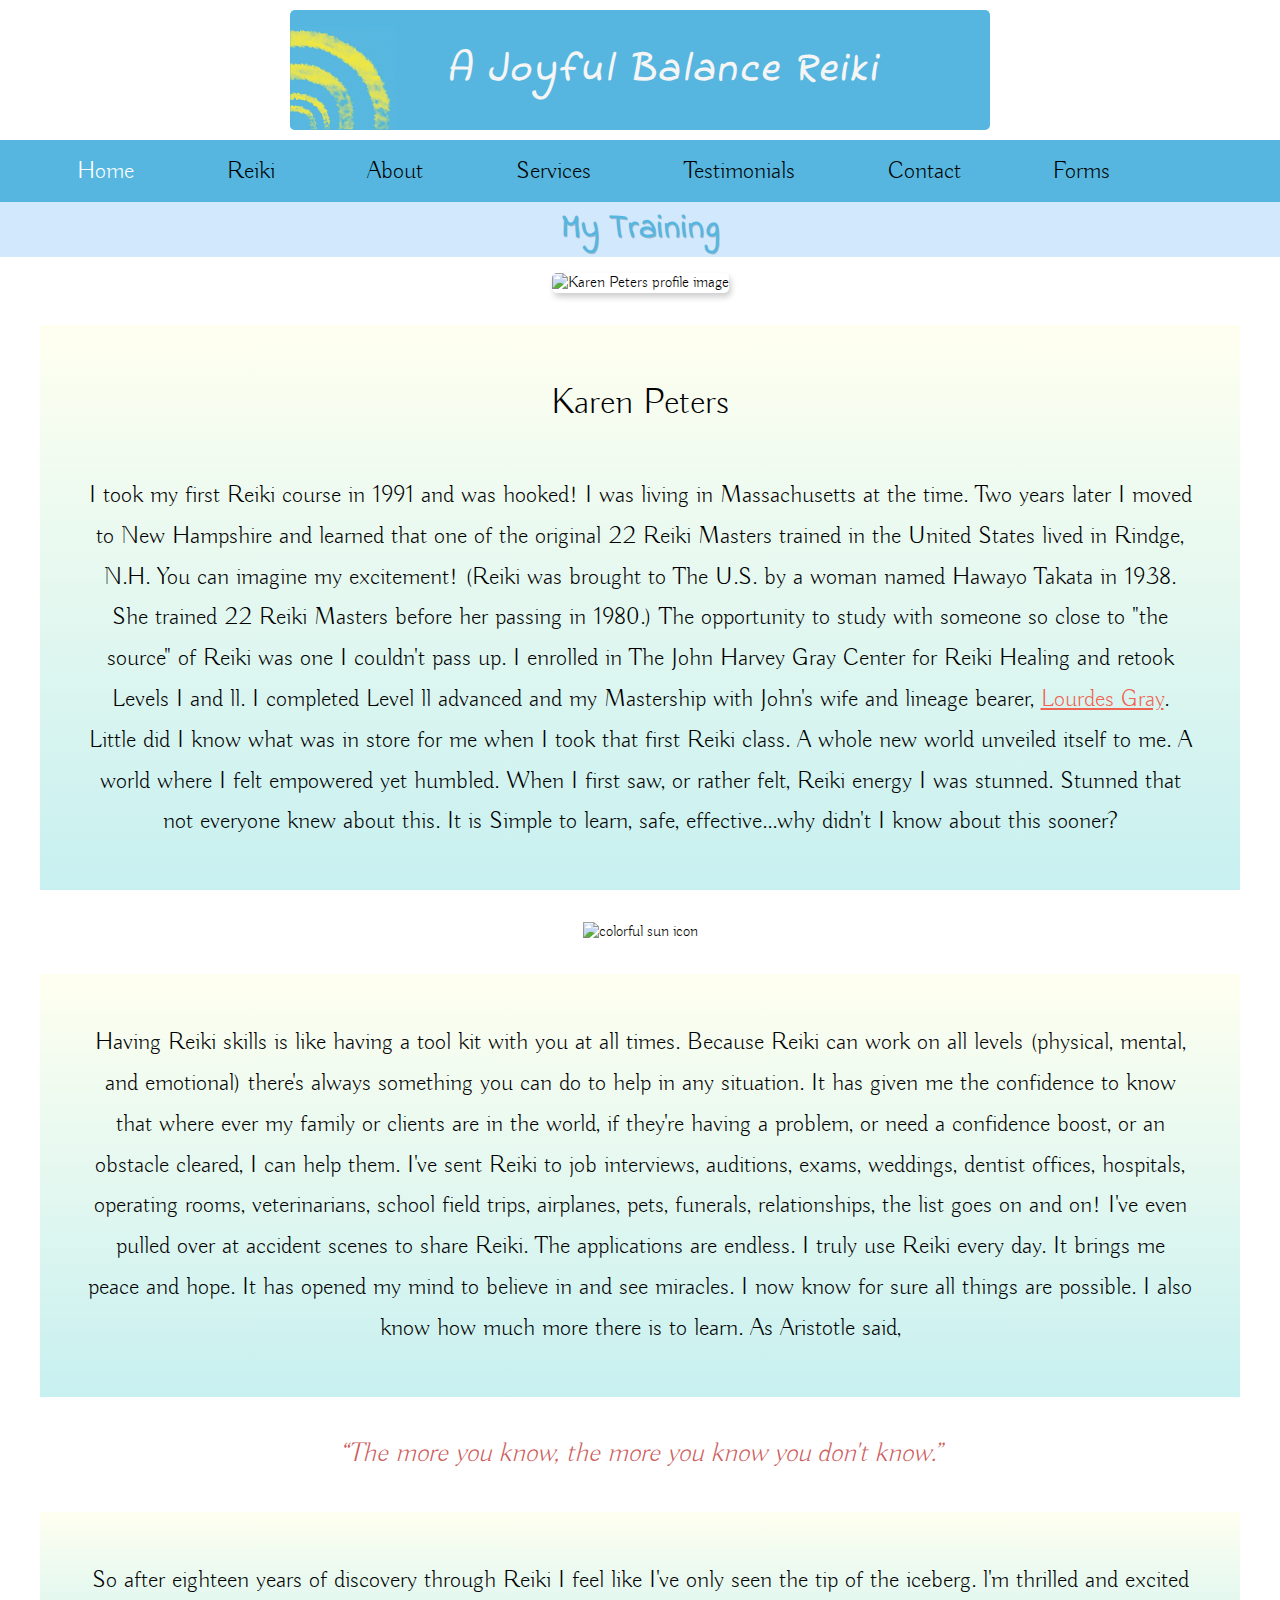
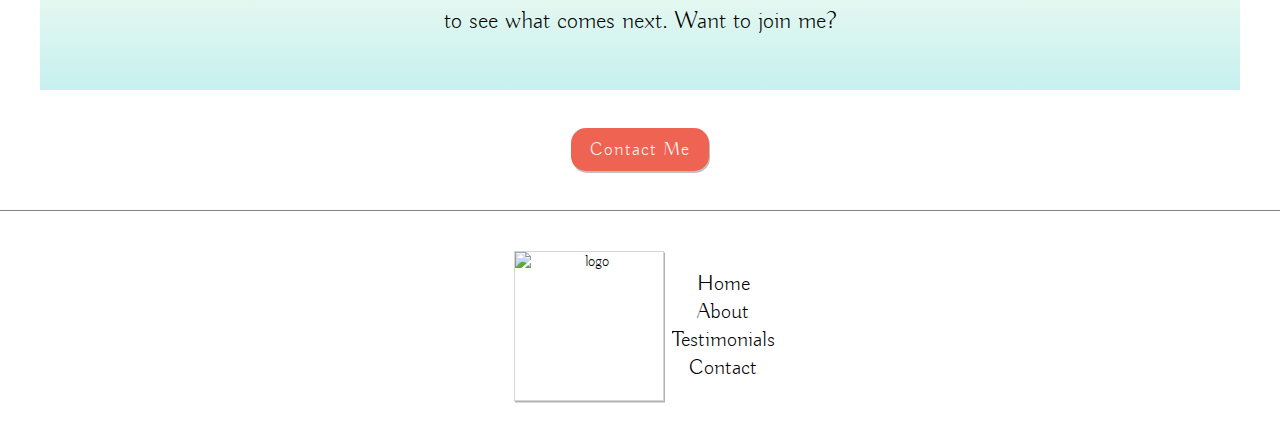
==== about.html @ 34b8fce5 "removed necessary text" ====
<!DOCTYPE html>
<html lang="en">
<head>
   <meta charset="UTF-8">
   <meta name="viewport" content="width=device-width, initial-scale=1.0">
   <meta name="author" content="Miriam Noonan">
   <script src="https://kit.fontawesome.com/15ba595f14.js" crossorigin="anonymous"></script>
   <link rel="stylesheet" href="css/styles.css">
   <link rel="stylesheet" href="css/about.css">
   <link rel="icon" type="image/png" href="img/favicon.ico"/>
   <title>About Me | Reiki</title>
</head>
<body>
   <header class="logo">
      <div class="logo__container">
         <div>
            <img src="img/logo-uncropped.jpg" alt="logo" class="logo__img">
         </div>
         <h1 class="logo__title">A Joyful Balance Reiki</h1>
      </div>
   </header>


     <nav class="topnav" id="myTopnav">
        <a href="#maincontent" id="skip-link">Skip to main content</a>
        <a href="index.html" class="active">Home</a>
        <div class="topnav__dropdown">
           <button class="topnav__dropbtn">Reiki
           <i class="fa fa-caret-down topnav__carrot"></i>
           </button>
           <div class="topnav__dropdown-content">
              <a href="reiki.html#about-reiki">About Reiki</a>
              <a href="reiki.html#why-reiki">Why Reiki?</a>
              <a href="reiki.html#benefits">Benefits</a>
              <a href="reiki.html#session">What to Expect</a>
           </div>
        </div>
        <a href="about.html" >About</a>
        <div class="topnav__dropdown">
           <button class="topnav__dropbtn">Services
           <i class="fa fa-caret-down"></i>
           </button>
           <div class="topnav__dropdown-content">
              <a href="reiki.html">Individuals</a>
              <a href="reiki.html">Family & groups</a>
              <a href="reiki.html">Businesses</a>
              <a href="reiki.html#pets">Animals & Pets</a>
              <a href="reiki.html#absentee">Distance & Absentee</a>
           </div>
        </div>
        <a href="test.html">Testimonials</a>
        <a href="contact.html">Contact</a>
        <a href="form.html">Forms</a>
        <a href="https://www.facebook.com/A-Joyful-Balance-Reiki-573634809470996/?__xts__[0]=68.[base64]"><i class="fab fa-facebook"></i></a>
        <a href="javascript:void(0)" class="topnav__icon"><i class="fas fa-bars"></i></a>
     </nav>


<main id="maincontent">
<div class="page-titles">
<h2 tabindex="0">My Training</h2>
</div>

<div class="profile-img">
<img src="img/karen.jpg" alt="Karen Peters profile image">
</div>

<article class="about" tabindex="0" >
<p class="about__para">
<span class="about__span">Karen Peters</span>
<br>
I took my first Reiki course in 1991 and was hooked! I was living in
Massachusetts at the time. Two years later I moved to New
Hampshire and learned that one of the original 22 Reiki Masters
trained in the United States lived in Rindge, N.H. You can imagine
my excitement! (Reiki was brought to The U.S. by a woman
named Hawayo Takata in 1938. She trained 22 Reiki Masters
before her passing in 1980.) The opportunity to study with someone so close to "the source" of Reiki was one I couldn't pass
up.
I enrolled in The John Harvey Gray Center for Reiki Healing
   and retook Levels I and ll. I completed Level ll advanced and my
   Mastership with John's wife and lineage bearer, <a class="about__link" href="https://www.learnreiki.org/reiki-master-teacher/lourdes-gray/" target="_blank">Lourdes Gray</a>.
   Little did I know what was in store for me when I took that first
   Reiki class. A whole new world unveiled itself to me. A world
   where I felt empowered yet humbled. When I first saw, or rather
   felt, Reiki energy I was stunned. Stunned that not everyone knew
   about this. It is Simple to learn, safe, effective...why didn't I know
   about this sooner?
</p>
<img src="img/chakra6.png" alt="colorful sun icon" class="chakra-img">

<p class="about__para">
Having Reiki skills is like having a tool kit with
you at all times. Because Reiki can work on all levels (physical,
mental, and emotional) there's always something you can do to
help in any situation. It has given me the confidence to know that
where ever my family or clients are in the world, if they're having
a problem, or need a confidence boost, or an obstacle cleared,
I can help them. I've sent Reiki to job interviews, auditions, exams,

weddings, dentist offices, hospitals, operating rooms,
veterinarians, school field trips, airplanes, pets, funerals,
relationships, the list goes on and on! I've even pulled over at
accident scenes to share Reiki. The applications are endless.
I truly use Reiki every day. It brings me peace and hope. It has
opened my mind to believe in and see miracles. I now know for
sure all things are possible. I also know how much more there is
to learn. As Aristotle said,
</p>

<blockquote class="blockquote"><q>The more you know, the more you
know you don't know.</q></blockquote>

<p class="about__para">So after eighteen years of discovery
through Reiki I feel like I've only seen the tip of the iceberg. l'm
thrilled and excited to see what comes next. Want to join me?
</p>
<div class="btn-div">
<a href="contact.html" class="btn" aria-roledescription=""> Contact Me</a>
</div>
</article>
</main>
   
    <footer class="footer">
      <img src="img/logo-pic-title.jpg"  alt="logo" class="footer__img">
      <ul>
          <li><a alt="facebook-link" href="https://www.facebook.com/A-Joyful-Balance-Reiki-573634809470996/?__xts__[0]=68.[base64]"><i class="fab fa-facebook"></i></a></li>
          <li><a href="index.html">Home</a></li>
          <li><a href="about.html">About</a></li>
          <li><a href="rates.html">Testimonials</a></li>
          <li><a href="contact.html">Contact</a></li>
      </ul>
  </footer>
    
<script src="js/app.js"></script>
</body>
</html>
---- css/styles.css ----
@import url("https://fonts.googleapis.com/css2?family=Annie+Use+Your+Telescope&family=Buda:wght@300&display=swap");
@import url("https://fonts.googleapis.com/css2?family=Indie+Flower&display=swap");
.dropdown-is-visible {
  display: block;
}

.rotate {
  -webkit-transform: rotate(180deg);
          transform: rotate(180deg);
  -webkit-transition: -webkit-transform .7s ease;
  transition: -webkit-transform .7s ease;
  transition: transform .7s ease;
  transition: transform .7s ease, -webkit-transform .7s ease;
}

.hidden-item {
  opacity: 0;
  -webkit-transition: all 1.5s ease;
  transition: all 1.5s ease;
  -webkit-transform: scale(0.9);
  transform: scale(0.9);
}

.hidden-item--now-visible {
  opacity: 1;
  -webkit-transform: scale(1);
  transform: scale(1);
}

#skip-link {
  color: whitesmoke;
  padding: .5em;
  text-decoration: none;
  font-size: 1.5rem;
  background-color: #56b6df;
  position: absolute;
  z-index: 5;
  left: -1000px;
  top: -100px;
}

#skip-link:focus {
  left: 0;
  top: 0;
}

* {
  margin: 0;
  padding: 0;
  -webkit-box-sizing: border-box;
          box-sizing: border-box;
}

body {
  overflow-x: auto;
  font-family: "Buda", cursive;
  text-align: center;
}

@media only screen and (min-width: 300px) and (max-width: 320px) {
  .page-titles {
    font-family: "Indie Flower", cursive;
    font-size: 1em;
    background: white;
    width: 100%;
  }
}

h1 {
  font-size: 1.5em;
  font-family: "Indie Flower", cursive;
  padding: 0.5em;
}

h1 a {
  color: "Buda", cursive;
  text-decoration: none;
}

h2 {
  color: #56b6df;
  font-size: 2rem;
  letter-spacing: 1px;
  text-shadow: 1px 1px rgba(0, 0, 0, 0.2);
}

h3 {
  color: #56b6df;
  font-size: 1.5em;
}

.page-titles {
  font-family: "Indie Flower", cursive;
  font-size: 1rem;
  padding: .25em;
  background: #d2e8fc;
  width: 100%;
}

p {
  font-size: 1.5em;
  line-height: 1.7;
  padding: 0.5em;
  margin: 0 auto;
}

hr {
  margin-top: 1em;
  border: 0;
  height: 1px;
  background-image: -webkit-gradient(linear, left top, right top, from(rgba(0, 0, 0, 0)), color-stop(rgba(238, 99, 82, 0.75)), to(rgba(0, 0, 0, 0)));
  background-image: linear-gradient(to right, rgba(0, 0, 0, 0), rgba(238, 99, 82, 0.75), rgba(0, 0, 0, 0));
}

.btn {
  padding: 0.5em 1em;
  color: whitesmoke;
  text-decoration: none;
  display: inline-block;
  margin: 2em 0;
  border: none;
  outline: none;
  background-color: #EE6352;
  border-radius: 15px;
  -webkit-box-shadow: 1px 2px silver;
  box-shadow: 1px 2px silver;
  font-family: "Buda", cursive;
  font-size: 1.2em;
  font-weight: 200;
  letter-spacing: 1px;
  cursor: pointer;
  -webkit-transition: all .5s ease;
  transition: all .5s ease;
}

.btn:hover {
  background-color: #56b6df;
}

.logo {
  background-color: white;
  position: relative;
  padding: 10px 0;
}

.logo__container {
  position: relative;
  height: 120px;
  display: -webkit-box;
  display: -ms-flexbox;
  display: flex;
  -webkit-box-pack: center;
      -ms-flex-pack: center;
          justify-content: center;
  -webkit-box-align: center;
      -ms-flex-align: center;
          align-items: center;
  background-color: #56b6df;
  max-width: 700px;
  min-width: 320px;
  margin: 0 auto;
  border-radius: 5px;
}

@media screen and (max-width: 700px) {
  .logo__container {
    border-radius: 0;
  }
}

.logo__img {
  width: 70px;
  height: 70px;
  position: absolute;
  bottom: 0;
  left: 0;
  border-bottom-left-radius: 5px;
}

@media screen and (min-width: 410px) {
  .logo__img {
    height: 75px;
    width: 75px;
  }
}

@media screen and (min-width: 600px) {
  .logo__img {
    height: 105px;
    width: 105px;
  }
}

.logo__title {
  font-size: 1.5rem;
  margin-left: 45px;
  color: whitesmoke;
  font-style: italic;
  font-family: "Indie Flower", cursive;
}

@media screen and (min-width: 410px) {
  .logo__title {
    font-size: 2rem;
  }
}

@media screen and (min-width: 600px) {
  .logo__title {
    font-size: 2.5rem;
    letter-spacing: 2.7px;
  }
}

.topnav {
  background-color: #56b6df;
  overflow: hidden;
  display: -webkit-box;
  display: -ms-flexbox;
  display: flex;
  -webkit-box-pack: space-evenly;
      -ms-flex-pack: space-evenly;
          justify-content: space-evenly;
  -webkit-box-align: center;
      -ms-flex-align: center;
          align-items: center;
  z-index: 1;
  width: 100%;
  -webkit-transition: all 1s ease;
  transition: all 1s ease;
  -webkit-box-shadow: 2px 2px 4px rgba(0, 0, 0, 0.3);
          box-shadow: 2px 2px 4px rgba(0, 0, 0, 0.3);
}

.topnav a {
  -webkit-box-pack: center;
      -ms-flex-pack: center;
          justify-content: center;
  float: left;
  color: black;
  text-align: center;
  padding: 16px 16px;
  font-size: 1.5rem;
  text-decoration: none;
  -webkit-transition: all .3s ease;
  transition: all .3s ease;
}

.topnav a.active, .topnav a:hover {
  color: white;
}

.topnav__icon {
  display: none;
}

.topnav__dropdown {
  float: left;
  overflow: hidden;
}

.topnav__dropdown .topnav__dropbtn {
  font-size: 1.5rem;
  border: none;
  outline: none;
  color: black;
  padding: 16px 16px;
  background-color: inherit;
  font-family: inherit;
  margin: 0;
  cursor: pointer;
}

.topnav__dropdown .topnav__dropbtn:hover {
  color: white;
}

.topnav__dropdown-content {
  display: none;
  position: absolute;
  background-color: #fff1db;
  min-width: 160px;
  border-radius: 0 0 4px 4px;
  z-index: 1;
  -webkit-box-shadow: 1px 1px 3px rgba(0, 0, 0, 0.3);
          box-shadow: 1px 1px 3px rgba(0, 0, 0, 0.3);
}

.topnav__dropdown-content--is-visible {
  display: block;
}

.topnav__dropdown-content a {
  float: none;
  padding: 15px 10px;
  display: block;
}

.topnav__dropdown-content a:hover {
  color: #EE6352;
}

@media screen and (max-width: 820px) {
  .topnav {
    display: block;
  }
  .topnav a:not(:first-child), .topnav .topnav__dropdown .topnav__dropbtn {
    display: none;
  }
  .topnav a.topnav__icon {
    float: right;
    display: block;
    margin-bottom: -5px;
  }
  .topnav.responsive {
    position: absolute;
    z-index: 2;
    width: 100%;
  }
  .topnav.responsive a.topnav__icon {
    position: absolute;
    right: 0;
    top: 0;
  }
  .topnav.responsive a {
    float: none;
    display: block;
  }
  .topnav.responsive .topnav__dropdown {
    float: none;
  }
  .topnav.responsive .topnav__dropdown-content {
    position: relative;
  }
  .topnav.responsive .topnav__dropdown .topnav__dropbtn {
    display: block;
    width: 100%;
  }
}

.footer {
  background: white;
  padding: 2em;
  display: -webkit-box;
  display: -ms-flexbox;
  display: flex;
  -webkit-box-pack: center;
  -ms-flex-pack: center;
  justify-content: center;
  -webkit-box-align: center;
  -ms-flex-align: center;
  align-items: center;
  border-top: 1px solid gray;
}

.footer__img {
  width: 150px;
  height: 150px;
  border: 1px solid #d6d4d4;
  -webkit-box-shadow: 1px 1.5px rgba(0, 0, 0, 0.3);
  box-shadow: 1px 1.5px rgba(0, 0, 0, 0.3);
  margin: .5em;
}

.footer ul {
  display: -webkit-box;
  display: -ms-flexbox;
  display: flex;
  -webkit-box-orient: vertical;
  -webkit-box-direction: normal;
  -ms-flex-direction: column;
  flex-direction: column;
  -webkit-box-pack: space-evenly;
  -ms-flex-pack: space-evenly;
  justify-content: space-evenly;
  margin: 0;
  padding: 0;
}

.footer li {
  overflow: hidden;
  list-style: none;
}

.footer a {
  font-size: 1.4em;
  color: var(--c-text);
  text-decoration: none;
}

/* welcome */
.hero {
  overflow: hidden;
  background-image: url("../img/breathe.png");
  opacity: .8;
  background-attachment: fixed;
  background-size: cover;
  background-repeat: no-repeat;
  background-position-y: -30px;
  height: 40vh;
  display: -webkit-box;
  display: -ms-flexbox;
  display: flex;
  -webkit-box-pack: center;
      -ms-flex-pack: center;
          justify-content: center;
  -webkit-box-align: center;
      -ms-flex-align: center;
          align-items: center;
  font-size: 1.7em;
}

@media only screen and (min-width: 400px) {
  .hero {
    background-position-y: -100px;
  }
}

@media only screen and (min-width: 768px) {
  .hero {
    font-size: 1.8em;
    height: 40vh;
    background-position-y: -150px;
    -webkit-box-align: start;
        -ms-flex-align: start;
            align-items: flex-start;
  }
}

@media only screen and (min-width: 1440px) {
  .hero {
    background-position-y: -200px;
  }
}

.hero__text {
  height: 100%;
  font-family: "Buda", cursive;
  font-style: italic;
  text-align: center;
  -webkit-animation: sk-scaleout 11s infinite linear;
          animation: sk-scaleout 11s infinite linear;
  color: #56b6df;
  border-radius: 100%;
  -webkit-animation: breathe 11s infinite linear;
}

@media only screen and (min-width: 768px) {
  .hero__text {
    margin-top: 25px;
  }
}

.welcome__title {
  padding: .25em;
  background-color: #d2e8fc;
  -webkit-box-shadow: 2px 3px 4px rgba(0, 0, 0, 0.2);
          box-shadow: 2px 3px 4px rgba(0, 0, 0, 0.2);
}

.welcome__subtitle {
  padding: 1em;
}

.lead {
  width: 90%;
  margin: 0 auto;
}

.lead__title {
  font-weight: 500;
  font-size: 1.6rem;
  letter-spacing: 2px;
}

.lead__subtitle {
  font-size: 2rem;
}

.lead__paragraph {
  text-align: justify;
}

@media only screen and (min-width: 768px) {
  .lead__paragraph {
    width: 70%;
    margin: 0 auto;
  }
}

.bold-word {
  font-weight: 700;
  font-size: 1.6rem;
  letter-spacing: 3px;
  font-style: italic;
  color: #52b0ee;
}

@-webkit-keyframes breathe {
  0% {
    -webkit-transform: scale(1);
    transform: scale(1);
    opacity: 0.5;
  }
  25% {
    -webkit-transform: scale(1.05);
    transform: scale(1.05);
    opacity: 0.8;
  }
  50% {
    -webkit-transform: scale(1.1);
    transform: scale(1.1);
    opacity: 1;
  }
  75% {
    -webkit-transform: scale(1.05);
    transform: scale(1.05);
    opacity: 0.8;
  }
  100% {
    -webkit-transform: scale(1);
    transform: scale(1);
    opacity: 0.5;
  }
}

@keyframes breathe {
  0% {
    -webkit-transform: scale(1);
    transform: scale(1);
    opacity: 0.5;
  }
  25% {
    -webkit-transform: scale(1.05);
    transform: scale(1.05);
    opacity: 0.8;
  }
  50% {
    -webkit-transform: scale(1.1);
    transform: scale(1.1);
    opacity: 1;
  }
  75% {
    -webkit-transform: scale(1.05);
    transform: scale(1.05);
    opacity: 0.8;
  }
  100% {
    -webkit-transform: scale(1);
    transform: scale(1);
    opacity: 0.5;
  }
}
/*# sourceMappingURL=styles.css.map */
---- css/about.css ----
.about {
  margin: 0 auto;
  background-color: white;
}

@media only screen and (min-width: 600px) {
  .about {
    max-width: 1200px;
  }
}

.about__para {
  text-align: justify;
  padding: 1em;
  background-image: -webkit-gradient(linear, left top, left bottom, from(ivory), to(#c7f0f0));
  background-image: linear-gradient(to bottom, ivory, #c7f0f0);
  max-width: 1200px;
}

@media only screen and (min-width: 768px) {
  .about__para {
    padding: 2em;
    text-align: center;
  }
}

.about__span {
  font-size: 1.5em;
  text-align: center;
  display: block;
  width: 100%;
  margin: 0 auto;
}

.about__link {
  color: #EE6352;
}

.profile-img {
  padding: 0;
  margin-top: 1em;
  padding-bottom: 2em;
}

.profile-img img {
  border-radius: 5px;
  -webkit-box-shadow: 2px 4px 6px rgba(0, 0, 0, 0.2);
          box-shadow: 2px 4px 6px rgba(0, 0, 0, 0.2);
}

.blockquote {
  font-size: 1.7em;
  color: indianred;
  font-style: italic;
  margin: 1.5em auto;
}

.chakra-img {
  width: 150px;
  margin: 2em auto;
}
/*# sourceMappingURL=about.css.map */
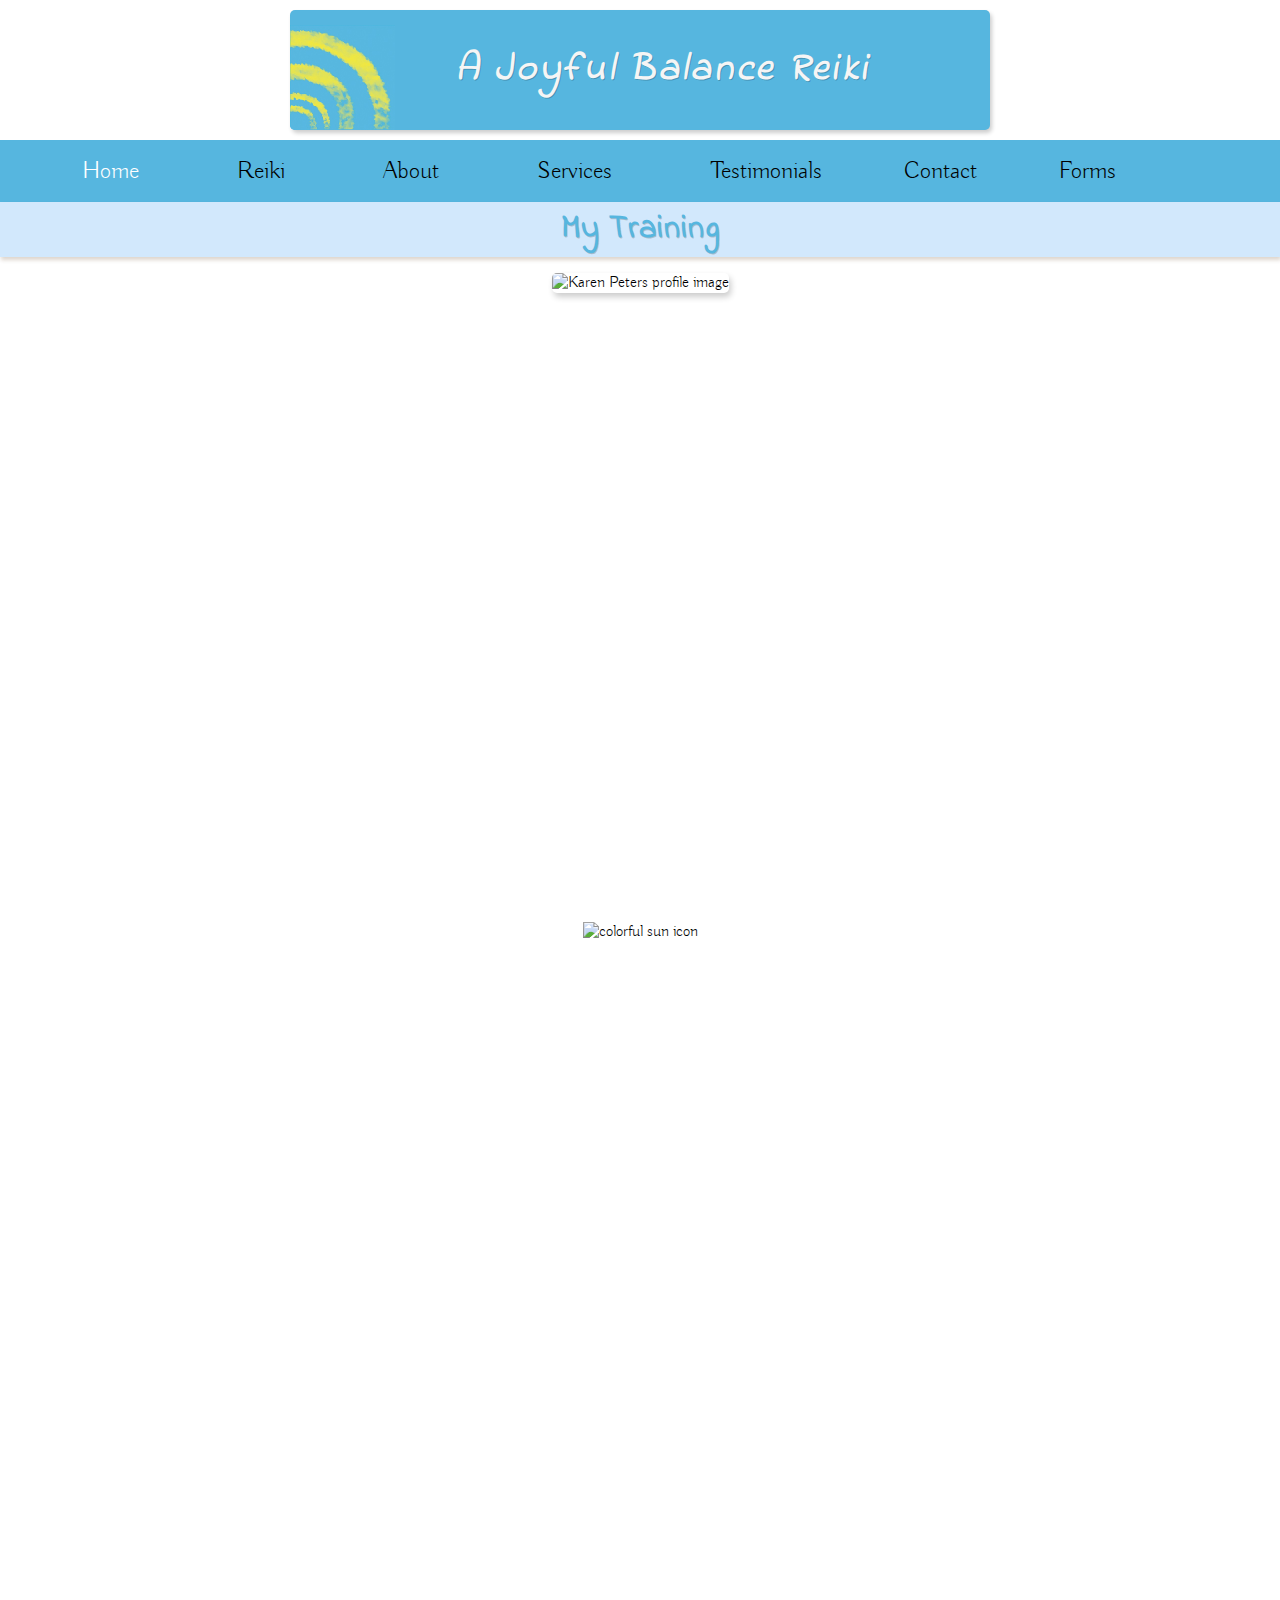
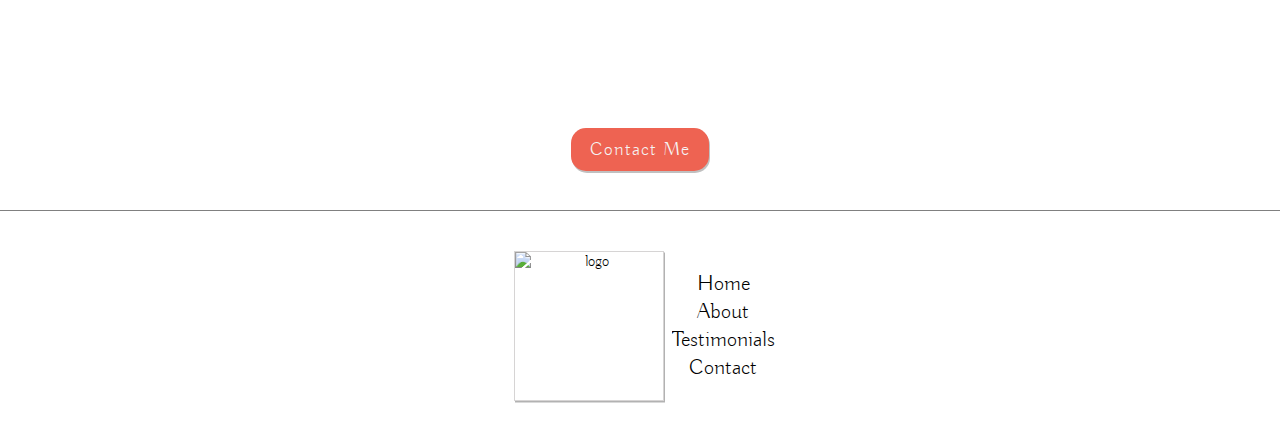
==== commit 78708c4c: "made final style changes to contact page, improved click functions for forms amd carrot icons, added" ====
--- a/about.html
+++ b/about.html
@@ -19,8 +19,6 @@
          <h1 class="logo__title">A Joyful Balance Reiki</h1>
       </div>
    </header>
-
-
      <nav class="topnav" id="myTopnav">
         <a href="#maincontent" id="skip-link">Skip to main content</a>
         <a href="index.html" class="active">Home</a>
@@ -54,73 +52,32 @@
         <a href="https://www.facebook.com/A-Joyful-Balance-Reiki-573634809470996/?__xts__[0]=68.[base64]"><i class="fab fa-facebook"></i></a>
         <a href="javascript:void(0)" class="topnav__icon"><i class="fas fa-bars"></i></a>
      </nav>
-
-
 <main id="maincontent">
 <div class="page-titles">
 <h2 tabindex="0">My Training</h2>
 </div>
-
 <div class="profile-img">
 <img src="img/karen.jpg" alt="Karen Peters profile image">
 </div>
-
 <article class="about" tabindex="0" >
-<p class="about__para">
+<p class="about__para reveal">
 <span class="about__span">Karen Peters</span>
 <br>
-I took my first Reiki course in 1991 and was hooked! I was living in
-Massachusetts at the time. Two years later I moved to New
-Hampshire and learned that one of the original 22 Reiki Masters
-trained in the United States lived in Rindge, N.H. You can imagine
-my excitement! (Reiki was brought to The U.S. by a woman
-named Hawayo Takata in 1938. She trained 22 Reiki Masters
-before her passing in 1980.) The opportunity to study with someone so close to "the source" of Reiki was one I couldn't pass
-up.
-I enrolled in The John Harvey Gray Center for Reiki Healing
-   and retook Levels I and ll. I completed Level ll advanced and my
-   Mastership with John's wife and lineage bearer, <a class="about__link" href="https://www.learnreiki.org/reiki-master-teacher/lourdes-gray/" target="_blank">Lourdes Gray</a>.
-   Little did I know what was in store for me when I took that first
-   Reiki class. A whole new world unveiled itself to me. A world
-   where I felt empowered yet humbled. When I first saw, or rather
-   felt, Reiki energy I was stunned. Stunned that not everyone knew
-   about this. It is Simple to learn, safe, effective...why didn't I know
-   about this sooner?
+I took my first Reiki course in 1991 and was hooked! I was living in Massachusetts at the time. Two years later I moved to New Hampshire and learned that one of the original 22 Reiki Masters trained in the United States lived in Rindge, N.H. You can imagine my excitement! (Reiki was brought to The U.S. by a woman named Hawayo Takata in 1938. She trained 22 Reiki Masters before her passing in 1980.) The opportunity to study with someone so close to "the source" of Reiki was one I couldn't pass up. I enrolled in The John Harvey Gray Center for Reiki Healing and retook Levels I and ll. I completed Level ll advanced and my Mastership with John's wife and lineage bearer, <a class="about__link" href="https://www.learnreiki.org/reiki-master-teacher/lourdes-gray/" target="_blank">Lourdes Gray</a>. Little did I know what was in store for me when I took that first Reiki class. A whole new world unveiled itself to me. A world where I felt empowered yet humbled. When I first saw, or rather felt, Reiki energy I was stunned. Stunned that not everyone knew about this. It is Simple to learn, safe, effective...why didn't I know about this sooner?
 </p>
 <img src="img/chakra6.png" alt="colorful sun icon" class="chakra-img">
-
-<p class="about__para">
-Having Reiki skills is like having a tool kit with
-you at all times. Because Reiki can work on all levels (physical,
-mental, and emotional) there's always something you can do to
-help in any situation. It has given me the confidence to know that
-where ever my family or clients are in the world, if they're having
-a problem, or need a confidence boost, or an obstacle cleared,
-I can help them. I've sent Reiki to job interviews, auditions, exams,
-
-weddings, dentist offices, hospitals, operating rooms,
-veterinarians, school field trips, airplanes, pets, funerals,
-relationships, the list goes on and on! I've even pulled over at
-accident scenes to share Reiki. The applications are endless.
-I truly use Reiki every day. It brings me peace and hope. It has
-opened my mind to believe in and see miracles. I now know for
-sure all things are possible. I also know how much more there is
-to learn. As Aristotle said,
+<p class="about__para reveal">
+Having Reiki skills is like having a tool kit with you at all times. Because Reiki can work on all levels (physical, mental, and emotional) there's always something you can do to help in any situation. It has given me the confidence to know that where ever my family or clients are in the world, if they're having a problem, or need a confidence boost, or an obstacle cleared, I can help them. I've sent Reiki to job interviews, auditions, exams, weddings, dentist offices, hospitals, operating rooms, veterinarians, school field trips, airplanes, pets, funerals, relationships, the list goes on and on! I've even pulled over at accident scenes to share Reiki. The applications are endless. I truly use Reiki every day. It brings me peace and hope. It has opened my mind to believe in and see miracles. I now know for sure all things are possible. I also know how much more there is to learn. As Aristotle said,
 </p>
-
-<blockquote class="blockquote"><q>The more you know, the more you
+<blockquote class="blockquote reveal"><q>The more you know, the more you
 know you don't know.</q></blockquote>
-
-<p class="about__para">So after eighteen years of discovery
-through Reiki I feel like I've only seen the tip of the iceberg. l'm
-thrilled and excited to see what comes next. Want to join me?
+<p class="about__para reveal">So after eighteen years of discovery through Reiki I feel like I've only seen the tip of the iceberg. I'm thrilled and excited to see what comes next. Want to join me?
 </p>
 <div class="btn-div">
-<a href="contact.html" class="btn" aria-roledescription=""> Contact Me</a>
+<a href="contact.html" class="btn" aria-roledescription="">Contact Me</a>
 </div>
 </article>
 </main>
-   
     <footer class="footer">
       <img src="img/logo-pic-title.jpg"  alt="logo" class="footer__img">
       <ul>
@@ -131,7 +88,6 @@
           <li><a href="contact.html">Contact</a></li>
       </ul>
   </footer>
-    
 <script src="js/app.js"></script>
 </body>
 </html>--- a/css/styles.css
+++ b/css/styles.css
@@ -4,13 +4,16 @@
   display: block;
 }
 
-.rotate {
-  -webkit-transform: rotate(180deg);
-          transform: rotate(180deg);
+.fa-caret-down {
   -webkit-transition: -webkit-transform .7s ease;
   transition: -webkit-transform .7s ease;
   transition: transform .7s ease;
   transition: transform .7s ease, -webkit-transform .7s ease;
+}
+
+.fa-caret-down.rotate {
+  -webkit-transform: rotate(180deg);
+          transform: rotate(180deg);
 }
 
 .hidden-item {
@@ -95,6 +98,8 @@
   padding: .25em;
   background: #d2e8fc;
   width: 100%;
+  -webkit-box-shadow: 1px 3px 4px rgba(83, 43, 6, 0.2);
+          box-shadow: 1px 3px 4px rgba(83, 43, 6, 0.2);
 }
 
 p {
@@ -143,6 +148,12 @@
   padding: 10px 0;
 }
 
+@media screen and (max-width: 700px) {
+  .logo {
+    padding-top: 0;
+  }
+}
+
 .logo__container {
   position: relative;
   height: 120px;
@@ -160,6 +171,8 @@
   min-width: 320px;
   margin: 0 auto;
   border-radius: 5px;
+  -webkit-box-shadow: 2px 3px 4px rgba(0, 0, 0, 0.2);
+          box-shadow: 2px 3px 4px rgba(0, 0, 0, 0.2);
 }
 
 @media screen and (max-width: 700px) {
@@ -197,6 +210,7 @@
   color: whitesmoke;
   font-style: italic;
   font-family: "Indie Flower", cursive;
+  text-shadow: 1px 1px rgba(0, 0, 0, 0.2);
 }
 
 @media screen and (min-width: 410px) {
@@ -207,7 +221,7 @@
 
 @media screen and (min-width: 600px) {
   .logo__title {
-    font-size: 2.5rem;
+    font-size: 2.4rem;
     letter-spacing: 2.7px;
   }
 }
@@ -239,14 +253,11 @@
   float: left;
   color: black;
   text-align: center;
-  padding: 16px 16px;
   font-size: 1.5rem;
   text-decoration: none;
-  -webkit-transition: all .3s ease;
-  transition: all .3s ease;
-}
-
-.topnav a.active, .topnav a:hover {
+}
+
+.topnav a.active, .topnav a:hover, .topnav a:focus {
   color: white;
 }
 
@@ -264,14 +275,14 @@
   border: none;
   outline: none;
   color: black;
-  padding: 16px 16px;
+  padding: 16px;
   background-color: inherit;
   font-family: inherit;
   margin: 0;
   cursor: pointer;
 }
 
-.topnav__dropdown .topnav__dropbtn:hover {
+.topnav__dropdown .topnav__dropbtn:hover, .topnav__dropdown .topnav__dropbtn:focus {
   color: white;
 }
 
@@ -303,6 +314,7 @@
 @media screen and (max-width: 820px) {
   .topnav {
     display: block;
+    padding: 16px 0;
   }
   .topnav a:not(:first-child), .topnav .topnav__dropdown .topnav__dropbtn {
     display: none;
@@ -311,6 +323,7 @@
     float: right;
     display: block;
     margin-bottom: -5px;
+    padding-right: 5px;
   }
   .topnav.responsive {
     position: absolute;
@@ -319,18 +332,20 @@
   }
   .topnav.responsive a.topnav__icon {
     position: absolute;
-    right: 0;
+    right: 5px;
     top: 0;
   }
   .topnav.responsive a {
     float: none;
     display: block;
+    padding: 16px 0;
   }
   .topnav.responsive .topnav__dropdown {
     float: none;
   }
   .topnav.responsive .topnav__dropdown-content {
     position: relative;
+    border-radius: 0;
   }
   .topnav.responsive .topnav__dropdown .topnav__dropbtn {
     display: block;
@@ -407,7 +422,6 @@
   -webkit-box-align: center;
       -ms-flex-align: center;
           align-items: center;
-  font-size: 1.7em;
 }
 
 @media only screen and (min-width: 400px) {
@@ -418,7 +432,6 @@
 
 @media only screen and (min-width: 768px) {
   .hero {
-    font-size: 1.8em;
     height: 40vh;
     background-position-y: -150px;
     -webkit-box-align: start;
@@ -434,6 +447,7 @@
 }
 
 .hero__text {
+  font-size: 3rem;
   height: 100%;
   font-family: "Buda", cursive;
   font-style: italic;
--- a/css/about.css
+++ b/css/about.css
@@ -15,6 +15,8 @@
   background-image: -webkit-gradient(linear, left top, left bottom, from(ivory), to(#c7f0f0));
   background-image: linear-gradient(to bottom, ivory, #c7f0f0);
   max-width: 1200px;
+  -webkit-box-shadow: 2px 4px 6px rgba(0, 0, 0, 0.2);
+          box-shadow: 2px 4px 6px rgba(0, 0, 0, 0.2);
 }
 
 @media only screen and (min-width: 768px) {
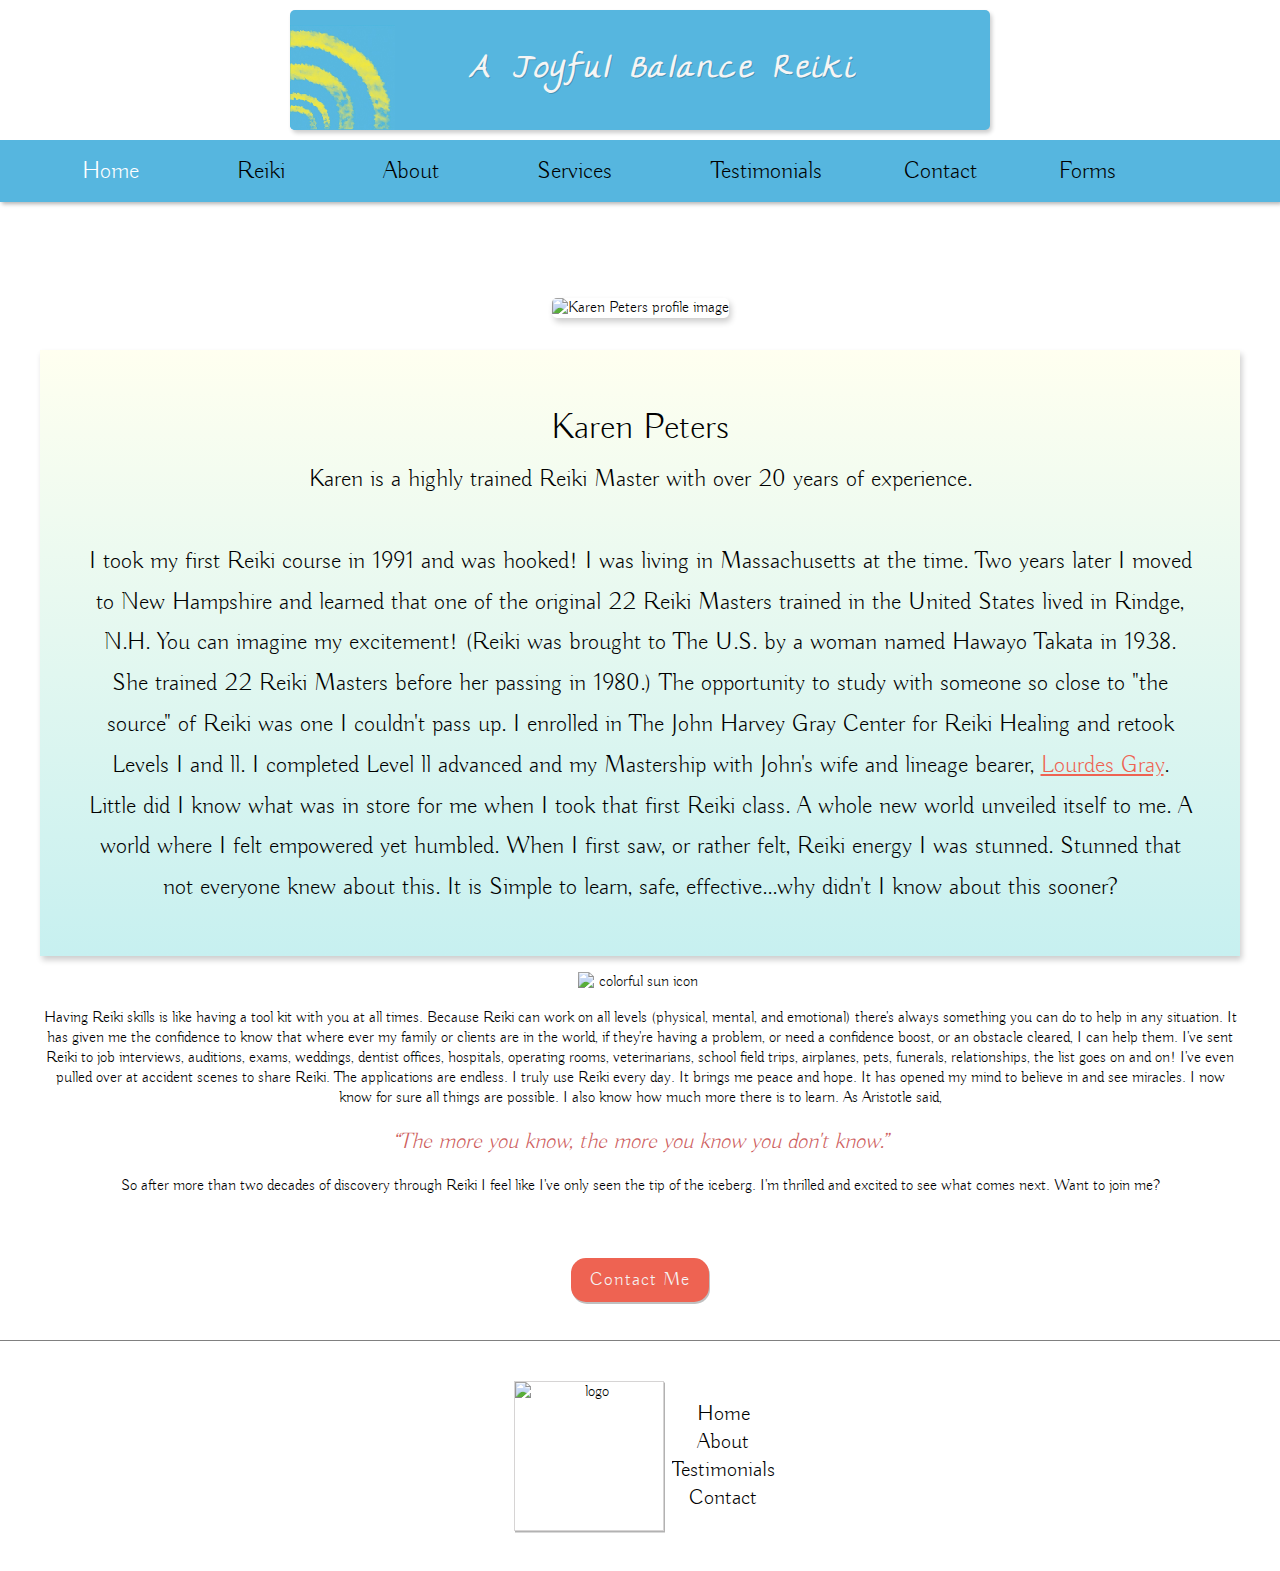
==== commit d441e3c2: "making final changes" ====
--- a/about.html
+++ b/about.html
@@ -1,93 +1,154 @@
 <!DOCTYPE html>
 <html lang="en">
-<head>
-   <meta charset="UTF-8">
-   <meta name="viewport" content="width=device-width, initial-scale=1.0">
-   <meta name="author" content="Miriam Noonan">
-   <script src="https://kit.fontawesome.com/15ba595f14.js" crossorigin="anonymous"></script>
-   <link rel="stylesheet" href="css/styles.css">
-   <link rel="stylesheet" href="css/about.css">
-   <link rel="icon" type="image/png" href="img/favicon.ico"/>
-   <title>About Me | Reiki</title>
-</head>
-<body>
-   <header class="logo">
-      <div class="logo__container">
-         <div>
-            <img src="img/logo-uncropped.jpg" alt="logo" class="logo__img">
-         </div>
-         <h1 class="logo__title">A Joyful Balance Reiki</h1>
-      </div>
-   </header>
-     <nav class="topnav" id="myTopnav">
-        <a href="#maincontent" id="skip-link">Skip to main content</a>
-        <a href="index.html" class="active">Home</a>
-        <div class="topnav__dropdown">
-           <button class="topnav__dropbtn">Reiki
-           <i class="fa fa-caret-down topnav__carrot"></i>
-           </button>
-           <div class="topnav__dropdown-content">
-              <a href="reiki.html#about-reiki">About Reiki</a>
-              <a href="reiki.html#why-reiki">Why Reiki?</a>
-              <a href="reiki.html#benefits">Benefits</a>
-              <a href="reiki.html#session">What to Expect</a>
-           </div>
-        </div>
-        <a href="about.html" >About</a>
-        <div class="topnav__dropdown">
-           <button class="topnav__dropbtn">Services
-           <i class="fa fa-caret-down"></i>
-           </button>
-           <div class="topnav__dropdown-content">
-              <a href="reiki.html">Individuals</a>
-              <a href="reiki.html">Family & groups</a>
-              <a href="reiki.html">Businesses</a>
-              <a href="reiki.html#pets">Animals & Pets</a>
-              <a href="reiki.html#absentee">Distance & Absentee</a>
-           </div>
-        </div>
-        <a href="test.html">Testimonials</a>
-        <a href="contact.html">Contact</a>
-        <a href="form.html">Forms</a>
-        <a href="https://www.facebook.com/A-Joyful-Balance-Reiki-573634809470996/?__xts__[0]=68.[base64]"><i class="fab fa-facebook"></i></a>
-        <a href="javascript:void(0)" class="topnav__icon"><i class="fas fa-bars"></i></a>
-     </nav>
-<main id="maincontent">
-<div class="page-titles">
-<h2 tabindex="0">My Training</h2>
-</div>
-<div class="profile-img">
-<img src="img/karen.jpg" alt="Karen Peters profile image">
-</div>
-<article class="about" tabindex="0" >
-<p class="about__para reveal">
-<span class="about__span">Karen Peters</span>
-<br>
-I took my first Reiki course in 1991 and was hooked! I was living in Massachusetts at the time. Two years later I moved to New Hampshire and learned that one of the original 22 Reiki Masters trained in the United States lived in Rindge, N.H. You can imagine my excitement! (Reiki was brought to The U.S. by a woman named Hawayo Takata in 1938. She trained 22 Reiki Masters before her passing in 1980.) The opportunity to study with someone so close to "the source" of Reiki was one I couldn't pass up. I enrolled in The John Harvey Gray Center for Reiki Healing and retook Levels I and ll. I completed Level ll advanced and my Mastership with John's wife and lineage bearer, <a class="about__link" href="https://www.learnreiki.org/reiki-master-teacher/lourdes-gray/" target="_blank">Lourdes Gray</a>. Little did I know what was in store for me when I took that first Reiki class. A whole new world unveiled itself to me. A world where I felt empowered yet humbled. When I first saw, or rather felt, Reiki energy I was stunned. Stunned that not everyone knew about this. It is Simple to learn, safe, effective...why didn't I know about this sooner?
-</p>
-<img src="img/chakra6.png" alt="colorful sun icon" class="chakra-img">
-<p class="about__para reveal">
-Having Reiki skills is like having a tool kit with you at all times. Because Reiki can work on all levels (physical, mental, and emotional) there's always something you can do to help in any situation. It has given me the confidence to know that where ever my family or clients are in the world, if they're having a problem, or need a confidence boost, or an obstacle cleared, I can help them. I've sent Reiki to job interviews, auditions, exams, weddings, dentist offices, hospitals, operating rooms, veterinarians, school field trips, airplanes, pets, funerals, relationships, the list goes on and on! I've even pulled over at accident scenes to share Reiki. The applications are endless. I truly use Reiki every day. It brings me peace and hope. It has opened my mind to believe in and see miracles. I now know for sure all things are possible. I also know how much more there is to learn. As Aristotle said,
-</p>
-<blockquote class="blockquote reveal"><q>The more you know, the more you
-know you don't know.</q></blockquote>
-<p class="about__para reveal">So after eighteen years of discovery through Reiki I feel like I've only seen the tip of the iceberg. I'm thrilled and excited to see what comes next. Want to join me?
-</p>
-<div class="btn-div">
-<a href="contact.html" class="btn" aria-roledescription="">Contact Me</a>
-</div>
-</article>
-</main>
-    <footer class="footer">
-      <img src="img/logo-pic-title.jpg"  alt="logo" class="footer__img">
-      <ul>
-          <li><a alt="facebook-link" href="https://www.facebook.com/A-Joyful-Balance-Reiki-573634809470996/?__xts__[0]=68.[base64]"><i class="fab fa-facebook"></i></a></li>
-          <li><a href="index.html">Home</a></li>
-          <li><a href="about.html">About</a></li>
-          <li><a href="rates.html">Testimonials</a></li>
-          <li><a href="contact.html">Contact</a></li>
-      </ul>
-  </footer>
-<script src="js/app.js"></script>
-</body>
-</html>+	<head>
+		<meta charset="UTF-8" />
+		<meta name="viewport" content="width=device-width, initial-scale=1.0" />
+		<meta name="author" content="Miriam Noonan" />
+		<script
+			src="https://kit.fontawesome.com/15ba595f14.js"
+			crossorigin="anonymous"
+		></script>
+		<link rel="stylesheet" href="css/styles.css" />
+		<link rel="stylesheet" href="css/about.css" />
+		<link rel="icon" type="image/png" href="img/favicon.ico" />
+		<title>About Me | Reiki</title>
+	</head>
+	<body>
+		<header class="logo">
+			<div class="logo__container">
+				<div>
+					<img src="img/logo-uncropped.jpg" alt="logo" class="logo__img" />
+				</div>
+				<h1 class="logo__title">A Joyful Balance Reiki</h1>
+			</div>
+		</header>
+		<nav class="topnav" id="myTopnav">
+			<a href="#maincontent" id="skip-link">Skip to main content</a>
+			<a href="index.html" class="active">Home</a>
+			<div class="topnav__dropdown">
+				<button class="topnav__dropbtn">
+					Reiki
+					<i class="fa fa-caret-down topnav__carrot"></i>
+				</button>
+				<div class="topnav__dropdown-content">
+					<a href="reiki.html#about-reiki">What is Reiki?</a>
+					<a href="reiki.html#why-reiki">Why Reiki?</a>
+					<a href="reiki.html#benefits">Limitless Possibilities</a>
+				</div>
+			</div>
+			<a href="about.html">About</a>
+			<div class="topnav__dropdown">
+				<button class="topnav__dropbtn">
+					Services
+					<i class="fa fa-caret-down"></i>
+				</button>
+				<div class="topnav__dropdown-content">
+					<a href="services.html#in-person">In Person Reiki</a>
+					<a href="services.html#absentee">Distance Reiki</a>
+					<a href="services.html#groups">Family/Group/Business Reiki</a>
+					<a href="services.html#pets">Pet Reiki</a>
+				</div>
+			</div>
+			<a href="test.html">Testimonials</a>
+			<a href="contact.html">Contact</a>
+			<a href="form.html">Forms</a>
+			<a
+				href="https://www.facebook.com/A-Joyful-Balance-Reiki-573634809470996/?__xts__[0]=68.[base64]"
+				><i class="fab fa-facebook"></i
+			></a>
+			<a href="javascript:void(0)" class="topnav__icon"
+				><i class="fas fa-bars"></i
+			></a>
+		</nav>
+		<main id="maincontent">
+			<!-- <div class="page-titles">
+				<h2 tabindex="0">About Me</h2>
+			</div> -->
+			<div class="profile-img">
+				<img src="img/karen.jpg" alt="Karen Peters profile image" />
+			</div>
+			<article class="about" tabindex="0">
+				<p class="about__para">
+					<span class="about__span">Karen Peters</span>
+					<span
+						>Karen is a highly trained Reiki Master with over 20 years of
+						experience.</span
+					>
+					<br />
+					<br />
+					I took my first Reiki course in 1991 and was hooked! I was living in
+					Massachusetts at the time. Two years later I moved to New Hampshire
+					and learned that one of the original 22 Reiki Masters trained in the
+					United States lived in Rindge, N.H. You can imagine my excitement!
+					(Reiki was brought to The U.S. by a woman named Hawayo Takata in 1938.
+					She trained 22 Reiki Masters before her passing in 1980.) The
+					opportunity to study with someone so close to "the source" of Reiki
+					was one I couldn't pass up. I enrolled in The John Harvey Gray Center
+					for Reiki Healing and retook Levels I and ll. I completed Level ll
+					advanced and my Mastership with John's wife and lineage bearer,
+					<a
+						class="about__link"
+						href="https://www.learnreiki.org/reiki-master-teacher/lourdes-gray/"
+						target="_blank"
+						>Lourdes Gray</a
+					>. Little did I know what was in store for me when I took that first
+					Reiki class. A whole new world unveiled itself to me. A world where I
+					felt empowered yet humbled. When I first saw, or rather felt, Reiki
+					energy I was stunned. Stunned that not everyone knew about this. It is
+					Simple to learn, safe, effective...why didn't I know about this
+					sooner?
+				</p>
+				<img src="img/chakra6.png" alt="colorful sun icon" class="chakra-img" />
+					Having Reiki skills is like having a tool kit with you at all times.
+					Because Reiki can work on all levels (physical, mental, and emotional)
+					there's always something you can do to help in any situation. It has
+					given me the confidence to know that where ever my family or clients
+					are in the world, if they're having a problem, or need a confidence
+					boost, or an obstacle cleared, I can help them. I've sent Reiki to job
+					interviews, auditions, exams, weddings, dentist offices, hospitals,
+					operating rooms, veterinarians, school field trips, airplanes, pets,
+					funerals, relationships, the list goes on and on! I've even pulled
+					over at accident scenes to share Reiki. The applications are endless.
+					I truly use Reiki every day. It brings me peace and hope. It has
+					opened my mind to believe in and see miracles. I now know for sure all
+					things are possible. I also know how much more there is to learn. As
+					Aristotle said,
+
+					<br />
+					<br />
+
+					<q class="quote"
+						>The more you know, the more you know you don't know.</q
+					>
+					<br />
+					<br />
+					So after more than two decades of discovery through Reiki I feel like
+					I've only seen the tip of the iceberg. I'm thrilled and excited to see
+					what comes next. Want to join me?
+				</p>
+				<div class="btn-div">
+					<a href="contact.html" class="btn" aria-roledescription=""
+						>Contact Me</a
+					>
+				</div>
+			</article>
+		</main>
+		<footer class="footer">
+			<img src="img/logo-pic-title.jpg" alt="logo" class="footer__img" />
+			<ul>
+				<li>
+					<a
+						alt="facebook-link"
+						href="https://www.facebook.com/A-Joyful-Balance-Reiki-573634809470996/?__xts__[0]=68.[base64]"
+						><i class="fab fa-facebook"></i
+					></a>
+				</li>
+				<li><a href="index.html">Home</a></li>
+				<li><a href="about.html">About</a></li>
+				<li><a href="test.html">Testimonials</a></li>
+				<li><a href="contact.html">Contact</a></li>
+			</ul>
+		</footer>
+		<script src="js/app.js"></script>
+	</body>
+</html>
--- a/css/styles.css
+++ b/css/styles.css
@@ -1,14 +1,14 @@
 @import url("https://fonts.googleapis.com/css2?family=Annie+Use+Your+Telescope&family=Buda:wght@300&display=swap");
-@import url("https://fonts.googleapis.com/css2?family=Indie+Flower&display=swap");
+@import url("https://fonts.googleapis.com/css2?family=The+Girl+Next+Door&display=swap");
 .dropdown-is-visible {
   display: block;
 }
 
 .fa-caret-down {
-  -webkit-transition: -webkit-transform .7s ease;
-  transition: -webkit-transform .7s ease;
-  transition: transform .7s ease;
-  transition: transform .7s ease, -webkit-transform .7s ease;
+  -webkit-transition: -webkit-transform 0.7s ease;
+  transition: -webkit-transform 0.7s ease;
+  transition: transform 0.7s ease;
+  transition: transform 0.7s ease, -webkit-transform 0.7s ease;
 }
 
 .fa-caret-down.rotate {
@@ -32,7 +32,7 @@
 
 #skip-link {
   color: whitesmoke;
-  padding: .5em;
+  padding: 0.5em;
   text-decoration: none;
   font-size: 1.5rem;
   background-color: #56b6df;
@@ -47,6 +47,10 @@
   top: 0;
 }
 
+article {
+  outline: none;
+}
+
 * {
   margin: 0;
   padding: 0;
@@ -62,7 +66,7 @@
 
 @media only screen and (min-width: 300px) and (max-width: 320px) {
   .page-titles {
-    font-family: "Indie Flower", cursive;
+    font-family: "The Girl Next Door", cursive;
     font-size: 1em;
     background: white;
     width: 100%;
@@ -71,7 +75,7 @@
 
 h1 {
   font-size: 1.5em;
-  font-family: "Indie Flower", cursive;
+  font-family: "The Girl Next Door", cursive;
   padding: 0.5em;
 }
 
@@ -93,9 +97,9 @@
 }
 
 .page-titles {
-  font-family: "Indie Flower", cursive;
+  font-family: "The Girl Next Door", cursive;
   font-size: 1rem;
-  padding: .25em;
+  padding: 0.25em;
   background: #d2e8fc;
   width: 100%;
   -webkit-box-shadow: 1px 3px 4px rgba(83, 43, 6, 0.2);
@@ -115,6 +119,33 @@
   height: 1px;
   background-image: -webkit-gradient(linear, left top, right top, from(rgba(0, 0, 0, 0)), color-stop(rgba(238, 99, 82, 0.75)), to(rgba(0, 0, 0, 0)));
   background-image: linear-gradient(to right, rgba(0, 0, 0, 0), rgba(238, 99, 82, 0.75), rgba(0, 0, 0, 0));
+}
+
+.top-btn {
+  position: fixed;
+  top: 90%;
+  right: 1%;
+  opacity: 0;
+  outline: none;
+  border: none;
+  font-size: 1.5rem;
+  background: transparent;
+  color: #ee6352;
+}
+
+.top-btn:focus, .top-btn:active, .top-btn:hover {
+  color: #de2c16;
+  cursor: pointer;
+}
+
+@media screen and (min-width: 800px) {
+  .top-btn {
+    right: 8%;
+  }
+}
+
+.top-btn--visible {
+  opacity: 0.7;
 }
 
 .btn {
@@ -125,7 +156,7 @@
   margin: 2em 0;
   border: none;
   outline: none;
-  background-color: #EE6352;
+  background-color: #ee6352;
   border-radius: 15px;
   -webkit-box-shadow: 1px 2px silver;
   box-shadow: 1px 2px silver;
@@ -134,12 +165,28 @@
   font-weight: 200;
   letter-spacing: 1px;
   cursor: pointer;
-  -webkit-transition: all .5s ease;
-  transition: all .5s ease;
+  -webkit-transition: all 0.5s ease;
+  transition: all 0.5s ease;
 }
 
 .btn:hover {
   background-color: #56b6df;
+}
+
+@-webkit-keyframes fadeIn {
+  100% {
+    opacity: 1;
+    -webkit-transform: scale(1);
+            transform: scale(1);
+  }
+}
+
+@keyframes fadeIn {
+  100% {
+    opacity: 1;
+    -webkit-transform: scale(1);
+            transform: scale(1);
+  }
 }
 
 .logo {
@@ -205,23 +252,23 @@
 }
 
 .logo__title {
-  font-size: 1.5rem;
+  font-size: 1.4rem;
   margin-left: 45px;
   color: whitesmoke;
   font-style: italic;
-  font-family: "Indie Flower", cursive;
+  font-family: "The Girl Next Door", cursive;
   text-shadow: 1px 1px rgba(0, 0, 0, 0.2);
 }
 
 @media screen and (min-width: 410px) {
   .logo__title {
-    font-size: 2rem;
+    font-size: 1.7rem;
   }
 }
 
 @media screen and (min-width: 600px) {
   .logo__title {
-    font-size: 2.4rem;
+    font-size: 2rem;
     letter-spacing: 2.7px;
   }
 }
@@ -308,7 +355,7 @@
 }
 
 .topnav__dropdown-content a:hover {
-  color: #EE6352;
+  color: #ee6352;
 }
 
 @media screen and (max-width: 820px) {
@@ -316,7 +363,8 @@
     display: block;
     padding: 16px 0;
   }
-  .topnav a:not(:first-child), .topnav .topnav__dropdown .topnav__dropbtn {
+  .topnav a:not(:first-child),
+  .topnav .topnav__dropdown .topnav__dropbtn {
     display: none;
   }
   .topnav a.topnav__icon {
@@ -374,7 +422,7 @@
   border: 1px solid #d6d4d4;
   -webkit-box-shadow: 1px 1.5px rgba(0, 0, 0, 0.3);
   box-shadow: 1px 1.5px rgba(0, 0, 0, 0.3);
-  margin: .5em;
+  margin: 0.5em;
 }
 
 .footer ul {
@@ -407,7 +455,7 @@
 .hero {
   overflow: hidden;
   background-image: url("../img/breathe.png");
-  opacity: .8;
+  opacity: 0.8;
   background-attachment: fixed;
   background-size: cover;
   background-repeat: no-repeat;
@@ -465,9 +513,12 @@
   }
 }
 
+.welcome {
+  background-color: #d2e8fc;
+}
+
 .welcome__title {
-  padding: .25em;
-  background-color: #d2e8fc;
+  padding: 0.25em;
   -webkit-box-shadow: 2px 3px 4px rgba(0, 0, 0, 0.2);
           box-shadow: 2px 3px 4px rgba(0, 0, 0, 0.2);
 }
--- a/css/about.css
+++ b/css/about.css
@@ -35,12 +35,12 @@
 }
 
 .about__link {
-  color: #EE6352;
+  color: #ee6352;
 }
 
 .profile-img {
   padding: 0;
-  margin-top: 1em;
+  margin-top: 6em;
   padding-bottom: 2em;
 }
 
@@ -48,17 +48,24 @@
   border-radius: 5px;
   -webkit-box-shadow: 2px 4px 6px rgba(0, 0, 0, 0.2);
           box-shadow: 2px 4px 6px rgba(0, 0, 0, 0.2);
+  width: 90%;
 }
 
-.blockquote {
-  font-size: 1.7em;
+@media screen and (min-width: 437px) {
+  .profile-img img {
+    width: auto;
+  }
+}
+
+.quote {
   color: indianred;
   font-style: italic;
-  margin: 1.5em auto;
+  font-size: 1.4em;
 }
 
 .chakra-img {
-  width: 150px;
-  margin: 2em auto;
+  width: 125px;
+  margin: 1em auto;
+  display: block;
 }
 /*# sourceMappingURL=about.css.map */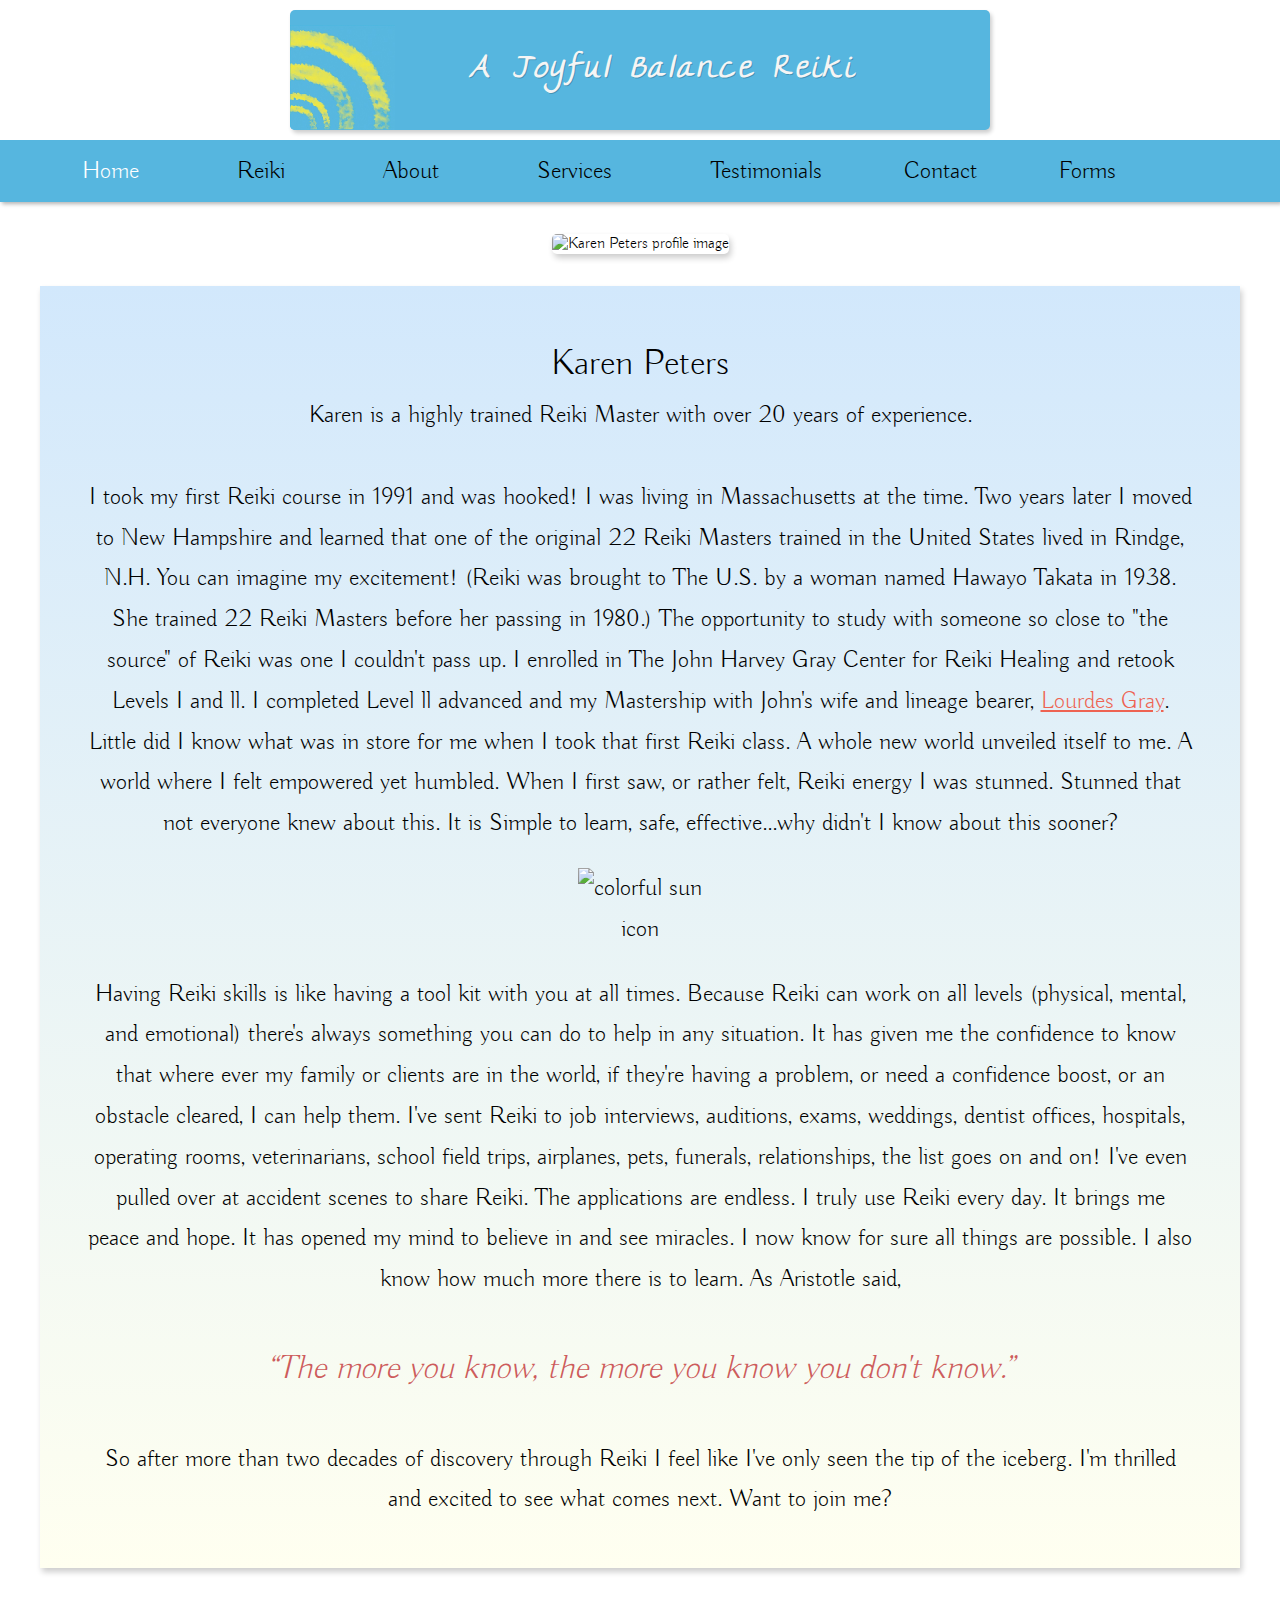
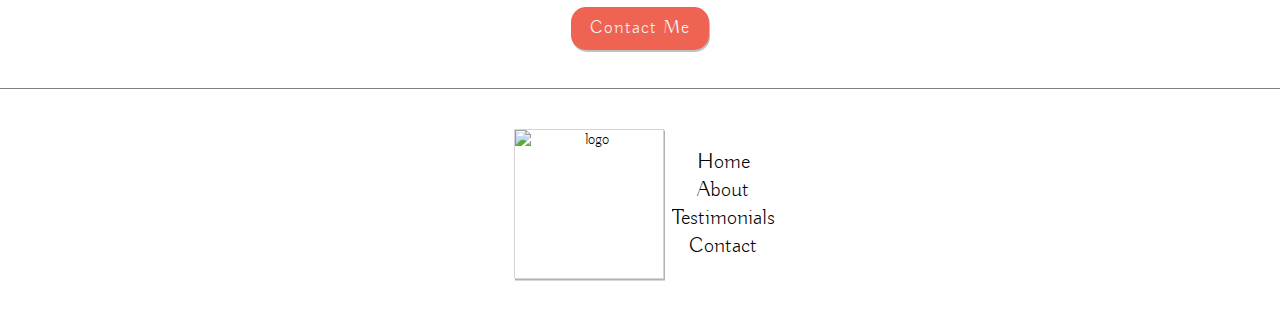
==== commit 68b99a7a: "final changes" ====
--- a/about.html
+++ b/about.html
@@ -97,8 +97,12 @@
 					energy I was stunned. Stunned that not everyone knew about this. It is
 					Simple to learn, safe, effective...why didn't I know about this
 					sooner?
-				</p>
-				<img src="img/chakra6.png" alt="colorful sun icon" class="chakra-img" />
+
+					<img
+						src="img/chakra6.png"
+						alt="colorful sun icon"
+						class="chakra-img"
+					/>
 					Having Reiki skills is like having a tool kit with you at all times.
 					Because Reiki can work on all levels (physical, mental, and emotional)
 					there's always something you can do to help in any situation. It has
--- a/css/styles.css
+++ b/css/styles.css
@@ -207,9 +207,9 @@
   display: -webkit-box;
   display: -ms-flexbox;
   display: flex;
-  -webkit-box-pack: center;
-      -ms-flex-pack: center;
-          justify-content: center;
+  -webkit-box-pack: end;
+      -ms-flex-pack: end;
+          justify-content: flex-end;
   -webkit-box-align: center;
       -ms-flex-align: center;
           align-items: center;
@@ -220,6 +220,14 @@
   border-radius: 5px;
   -webkit-box-shadow: 2px 3px 4px rgba(0, 0, 0, 0.2);
           box-shadow: 2px 3px 4px rgba(0, 0, 0, 0.2);
+}
+
+@media screen and (min-width: 400px) {
+  .logo__container {
+    -webkit-box-pack: center;
+        -ms-flex-pack: center;
+            justify-content: center;
+  }
 }
 
 @media screen and (max-width: 700px) {
--- a/css/about.css
+++ b/css/about.css
@@ -12,8 +12,8 @@
 .about__para {
   text-align: justify;
   padding: 1em;
-  background-image: -webkit-gradient(linear, left top, left bottom, from(ivory), to(#c7f0f0));
-  background-image: linear-gradient(to bottom, ivory, #c7f0f0);
+  background-image: -webkit-gradient(linear, left top, left bottom, from(#d2e8fc), to(ivory));
+  background-image: linear-gradient(to bottom, #d2e8fc, ivory);
   max-width: 1200px;
   -webkit-box-shadow: 2px 4px 6px rgba(0, 0, 0, 0.2);
           box-shadow: 2px 4px 6px rgba(0, 0, 0, 0.2);
@@ -40,7 +40,7 @@
 
 .profile-img {
   padding: 0;
-  margin-top: 6em;
+  margin-top: 2em;
   padding-bottom: 2em;
 }
 
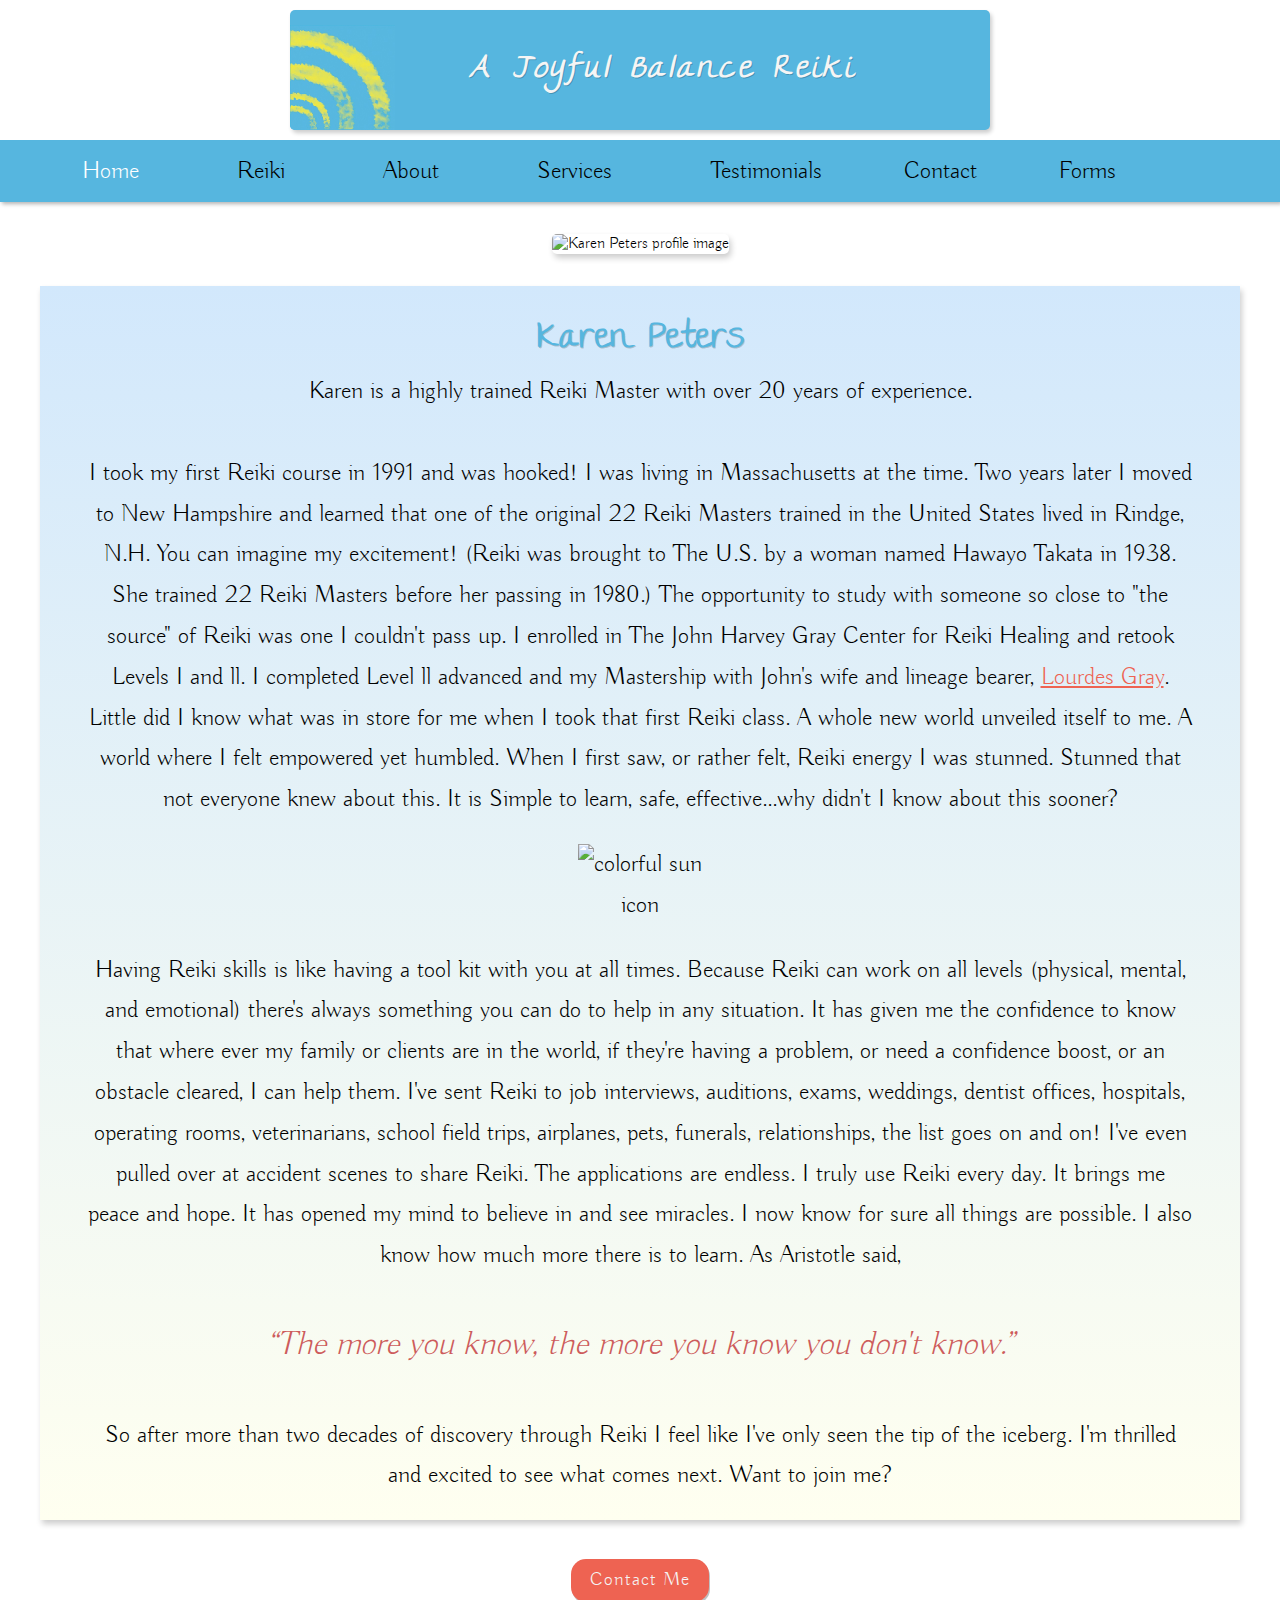
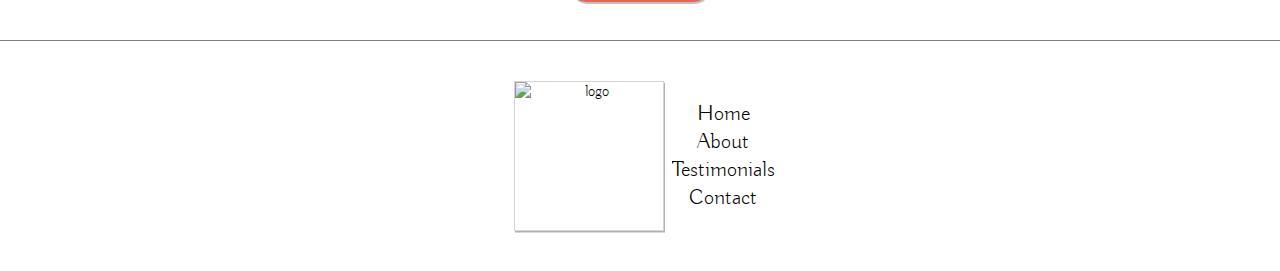
==== commit 3a6000c6: "Merge branch 'github-pages' of https://github.com/myrmnn/website into github-pages" ====
--- a/about.html
+++ b/about.html
@@ -61,9 +61,6 @@
 			></a>
 		</nav>
 		<main id="maincontent">
-			<!-- <div class="page-titles">
-				<h2 tabindex="0">About Me</h2>
-			</div> -->
 			<div class="profile-img">
 				<img src="img/karen.jpg" alt="Karen Peters profile image" />
 			</div>
--- a/css/styles.css
+++ b/css/styles.css
@@ -461,63 +461,42 @@
 
 /* welcome */
 .hero {
-  overflow: hidden;
-  background-image: url("../img/breathe.png");
-  opacity: 0.8;
-  background-attachment: fixed;
-  background-size: cover;
-  background-repeat: no-repeat;
-  background-position-y: -30px;
-  height: 40vh;
-  display: -webkit-box;
-  display: -ms-flexbox;
-  display: flex;
-  -webkit-box-pack: center;
-      -ms-flex-pack: center;
-          justify-content: center;
-  -webkit-box-align: center;
-      -ms-flex-align: center;
-          align-items: center;
-}
-
-@media only screen and (min-width: 400px) {
-  .hero {
-    background-position-y: -100px;
-  }
+  background-color: #d2e8fc;
+  position: relative;
+}
+
+.hero__img {
+  margin: 0;
+  padding: 0;
+  width: 100%;
+  height: 300px;
+  overflow-x: hidden;
 }
 
 @media only screen and (min-width: 768px) {
-  .hero {
-    height: 40vh;
-    background-position-y: -150px;
-    -webkit-box-align: start;
-        -ms-flex-align: start;
-            align-items: flex-start;
-  }
-}
-
-@media only screen and (min-width: 1440px) {
-  .hero {
-    background-position-y: -200px;
+  .hero__img {
+    height: 400px;
   }
 }
 
 .hero__text {
+  position: absolute;
+  top: 40%;
+  left: 50%;
+  -webkit-transform: translate(-50%, -40%);
+          transform: translate(-50%, -40%);
   font-size: 3rem;
-  height: 100%;
   font-family: "Buda", cursive;
   font-style: italic;
-  text-align: center;
   -webkit-animation: sk-scaleout 11s infinite linear;
           animation: sk-scaleout 11s infinite linear;
   color: #56b6df;
   border-radius: 100%;
-  -webkit-animation: breathe 11s infinite linear;
 }
 
 @media only screen and (min-width: 768px) {
   .hero__text {
-    margin-top: 25px;
+    font-size: 3.5rem;
   }
 }
 
@@ -556,7 +535,7 @@
 
 @media only screen and (min-width: 768px) {
   .lead__paragraph {
-    width: 70%;
+    width: 80%;
     margin: 0 auto;
   }
 }
--- a/css/about.css
+++ b/css/about.css
@@ -21,7 +21,7 @@
 
 @media only screen and (min-width: 768px) {
   .about__para {
-    padding: 2em;
+    padding: 1em 2em;
     text-align: center;
   }
 }
@@ -32,6 +32,10 @@
   display: block;
   width: 100%;
   margin: 0 auto;
+  color: #56b6df;
+  font-family: "The Girl Next Door", cursive;
+  font-weight: bold;
+  text-shadow: 1px 1px rgba(0, 0, 0, 0.2);
 }
 
 .about__link {
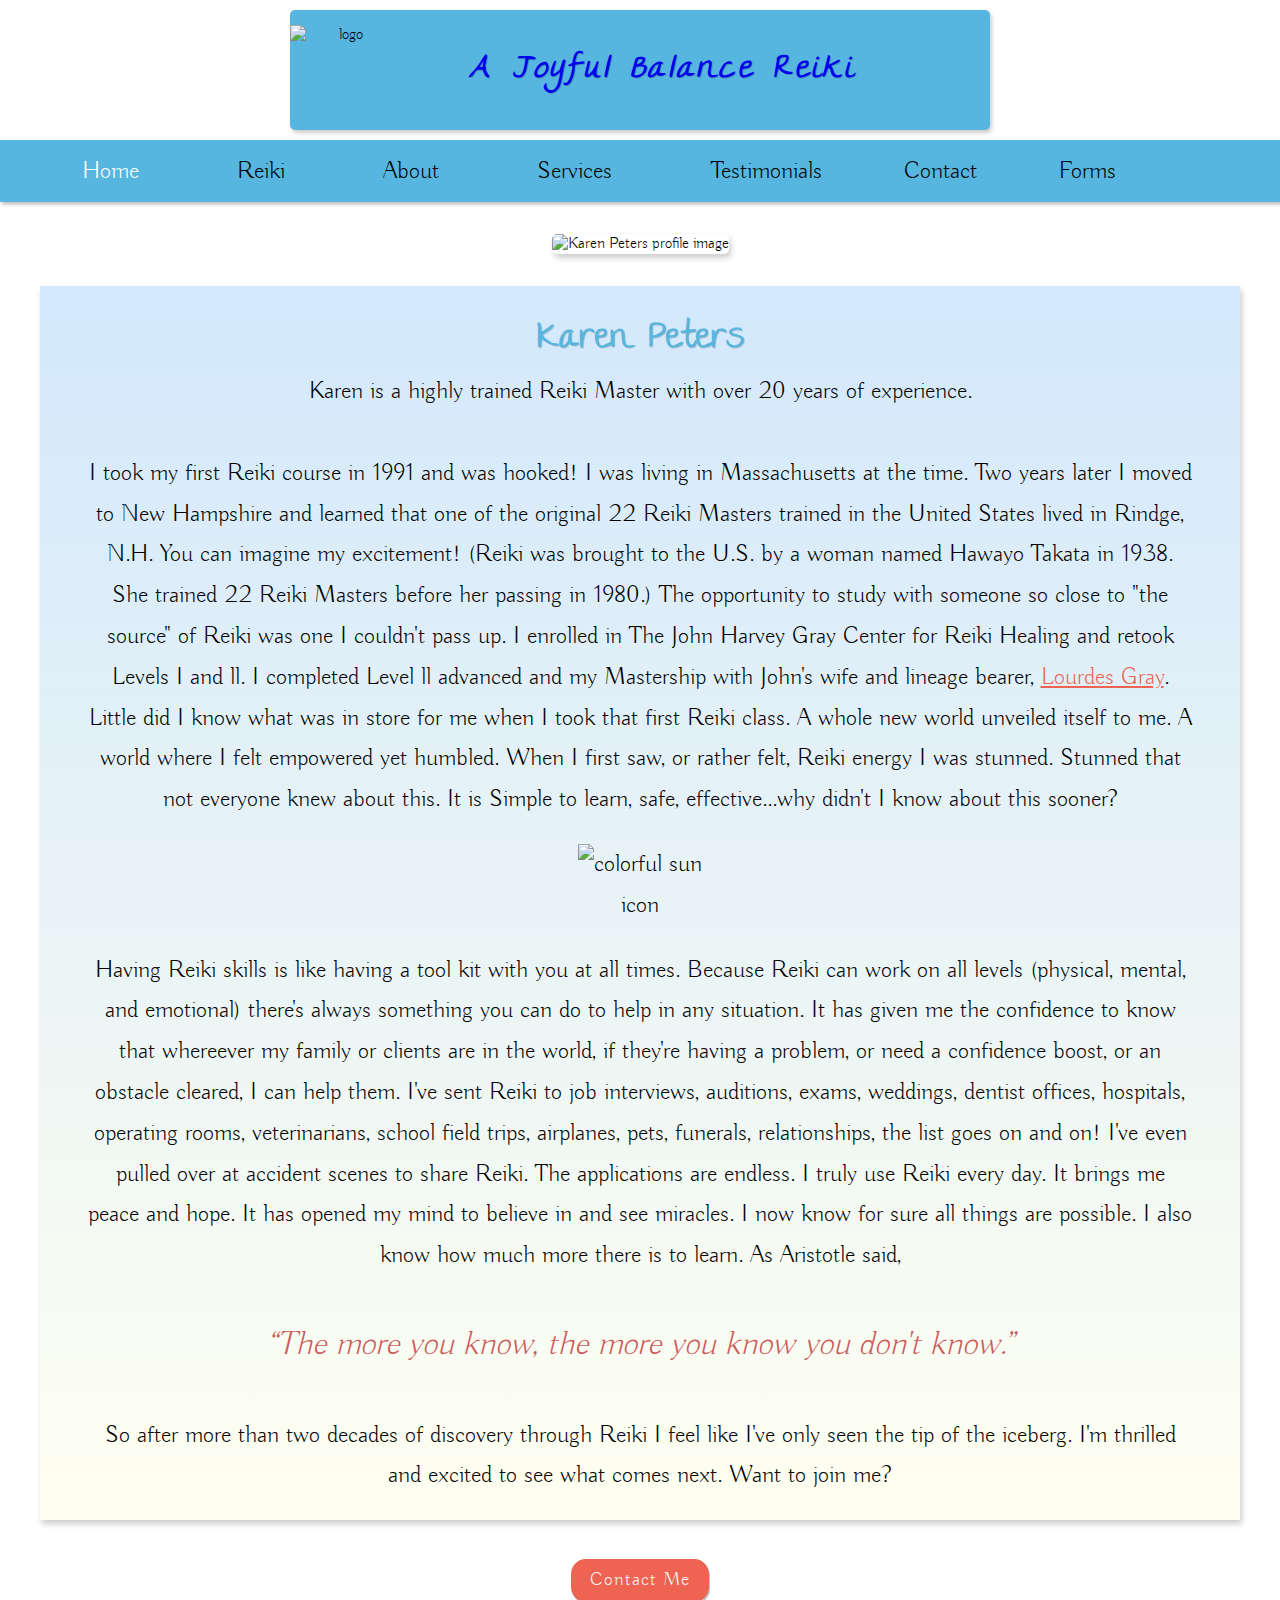
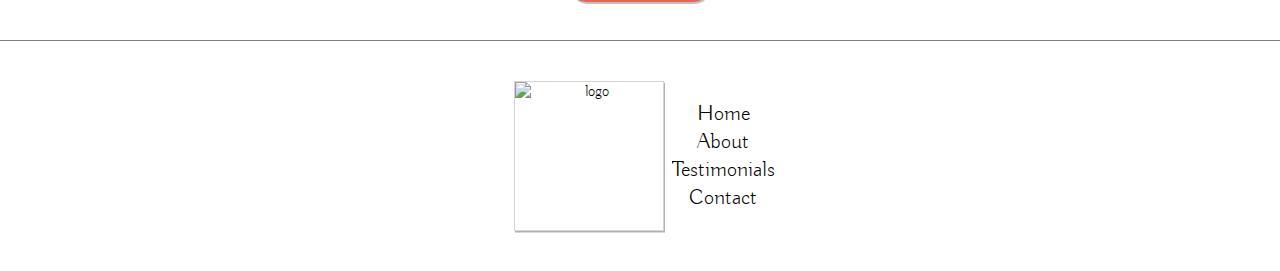
==== commit a03740ce: "made sun on about page a png to have transparent background" ====
--- a/about.html
+++ b/about.html
@@ -1,155 +1,170 @@
 <!DOCTYPE html>
 <html lang="en">
-	<head>
-		<meta charset="UTF-8" />
-		<meta name="viewport" content="width=device-width, initial-scale=1.0" />
-		<meta name="author" content="Miriam Noonan" />
-		<script
-			src="https://kit.fontawesome.com/15ba595f14.js"
-			crossorigin="anonymous"
-		></script>
-		<link rel="stylesheet" href="css/styles.css" />
-		<link rel="stylesheet" href="css/about.css" />
-		<link rel="icon" type="image/png" href="img/favicon.ico" />
-		<title>About Me | Reiki</title>
-	</head>
-	<body>
-		<header class="logo">
-			<div class="logo__container">
-				<div>
-					<img src="img/logo-uncropped.jpg" alt="logo" class="logo__img" />
-				</div>
-				<h1 class="logo__title">A Joyful Balance Reiki</h1>
-			</div>
-		</header>
-		<nav class="topnav" id="myTopnav">
-			<a href="#maincontent" id="skip-link">Skip to main content</a>
-			<a href="index.html" class="active">Home</a>
-			<div class="topnav__dropdown">
-				<button class="topnav__dropbtn">
-					Reiki
-					<i class="fa fa-caret-down topnav__carrot"></i>
-				</button>
-				<div class="topnav__dropdown-content">
-					<a href="reiki.html#about-reiki">What is Reiki?</a>
-					<a href="reiki.html#why-reiki">Why Reiki?</a>
-					<a href="reiki.html#benefits">Limitless Possibilities</a>
-				</div>
-			</div>
-			<a href="about.html">About</a>
-			<div class="topnav__dropdown">
-				<button class="topnav__dropbtn">
-					Services
-					<i class="fa fa-caret-down"></i>
-				</button>
-				<div class="topnav__dropdown-content">
-					<a href="services.html#in-person">In Person Reiki</a>
-					<a href="services.html#absentee">Distance Reiki</a>
-					<a href="services.html#groups">Family/Group/Business Reiki</a>
-					<a href="services.html#pets">Pet Reiki</a>
-				</div>
-			</div>
-			<a href="test.html">Testimonials</a>
-			<a href="contact.html">Contact</a>
-			<a href="form.html">Forms</a>
-			<a
-				href="https://www.facebook.com/A-Joyful-Balance-Reiki-573634809470996/?__xts__[0]=68.[base64]"
-				><i class="fab fa-facebook"></i
-			></a>
-			<a href="javascript:void(0)" class="topnav__icon"
-				><i class="fas fa-bars"></i
-			></a>
-		</nav>
-		<main id="maincontent">
-			<div class="profile-img">
-				<img src="img/karen.jpg" alt="Karen Peters profile image" />
-			</div>
-			<article class="about" tabindex="0">
-				<p class="about__para">
-					<span class="about__span">Karen Peters</span>
-					<span
-						>Karen is a highly trained Reiki Master with over 20 years of
-						experience.</span
-					>
-					<br />
-					<br />
-					I took my first Reiki course in 1991 and was hooked! I was living in
-					Massachusetts at the time. Two years later I moved to New Hampshire
-					and learned that one of the original 22 Reiki Masters trained in the
-					United States lived in Rindge, N.H. You can imagine my excitement!
-					(Reiki was brought to The U.S. by a woman named Hawayo Takata in 1938.
-					She trained 22 Reiki Masters before her passing in 1980.) The
-					opportunity to study with someone so close to "the source" of Reiki
-					was one I couldn't pass up. I enrolled in The John Harvey Gray Center
-					for Reiki Healing and retook Levels I and ll. I completed Level ll
-					advanced and my Mastership with John's wife and lineage bearer,
-					<a
-						class="about__link"
-						href="https://www.learnreiki.org/reiki-master-teacher/lourdes-gray/"
-						target="_blank"
-						>Lourdes Gray</a
-					>. Little did I know what was in store for me when I took that first
-					Reiki class. A whole new world unveiled itself to me. A world where I
-					felt empowered yet humbled. When I first saw, or rather felt, Reiki
-					energy I was stunned. Stunned that not everyone knew about this. It is
-					Simple to learn, safe, effective...why didn't I know about this
-					sooner?
+  <head>
+    <meta charset="UTF-8" />
+    <meta name="viewport" content="width=device-width, initial-scale=1.0" />
+    <meta name="author" content="Miriam Noonan" />
+    <meta
+      name="description"
+      content="  Reiki is a healing art of Japanese origin. Its name comes from the
+Japanese words rei which means universal life and ki which means
+energy."
+    />
+    <script
+      src="https://kit.fontawesome.com/15ba595f14.js"
+      crossorigin="anonymous"
+    ></script>
+    <link rel="stylesheet" href="css/styles.css" />
+    <link rel="stylesheet" href="css/about.css" />
+    <link rel="icon" type="image/png" href="img/favicon.ico" />
+    <title>About Me | Reiki</title>
+  </head>
+  <body>
+    <header class="logo">
+      <div class="logo__container">
+        <div>
+          <img src="img/logouncropped.jpg" alt="logo" class="logo__img" />
+        </div>
+        <h1 class="logo__title">
+          <a href="index.html" class="logo__link">A Joyful Balance Reiki</a>
+        </h1>
+      </div>
+    </header>
+    <nav class="topnav" id="myTopnav">
+      <a href="#maincontent" id="skip-link">Skip to main content</a>
+      <a href="index.html" class="active">Home</a>
+      <div class="topnav__dropdown">
+        <button class="topnav__dropbtn">
+          Reiki
+          <i class="fa fa-caret-down topnav__carrot"></i>
+        </button>
+        <div class="topnav__dropdown-content">
+          <a href="reiki.html#about-reiki">What is Reiki?</a>
+          <a href="reiki.html#why-reiki">Why Reiki?</a>
+          <a href="reiki.html#benefits">Limitless Possibilities</a>
+        </div>
+      </div>
+      <a href="about.html">About</a>
+      <div class="topnav__dropdown">
+        <button class="topnav__dropbtn">
+          Services
+          <i class="fa fa-caret-down"></i>
+        </button>
+        <div class="topnav__dropdown-content">
+          <a href="services.html#in-person">In Person Reiki</a>
+          <a href="services.html#absentee">Distance Reiki</a>
+          <a href="services.html#groups">Family/Group/Business Reiki</a>
+          <a href="services.html#pets">Pet Reiki</a>
+        </div>
+      </div>
+      <a href="test.html">Testimonials</a>
+      <a href="contact.html">Contact</a>
+      <a href="form.html">Forms</a>
+      <a
+        href="https://www.facebook.com/A-Joyful-Balance-Reiki-573634809470996/?__xts__[0]=68.[base64]"
+        ><i class="fab fa-facebook"></i
+      ></a>
+      <a href="javascript:void(0)" class="topnav__icon" aria-label="toggle menu"
+        ><i class="fas fa-bars"></i
+      ></a>
+    </nav>
+    <main id="maincontent">
+      <div class="profile-img">
+        <img src="img/karen.jpg" alt="Karen Peters profile image" />
+      </div>
+      <article class="about" tabindex="0">
+        <p class="about__para">
+          <span class="about__span">Karen Peters</span>
+          <span
+            >Karen is a highly trained Reiki Master with over 20 years of
+            experience.</span
+          >
+          <br />
+          <br />
+          I took my first Reiki course in 1991 and was hooked! I was living in
+          Massachusetts at the time. Two years later I moved to New Hampshire
+          and learned that one of the original 22 Reiki Masters trained in the
+          United States lived in Rindge, N.H. You can imagine my excitement!
+          (Reiki was brought to the U.S. by a woman named Hawayo Takata in 1938.
+          She trained 22 Reiki Masters before her passing in 1980.) The
+          opportunity to study with someone so close to "the source" of Reiki
+          was one I couldn't pass up. I enrolled in The John Harvey Gray Center
+          for Reiki Healing and retook Levels I and ll. I completed Level ll
+          advanced and my Mastership with John's wife and lineage bearer,
+          <a
+            class="about__link"
+            href="https://www.learnreiki.org/reiki-master-teacher/lourdes-gray/"
+            target="_blank"
+            >Lourdes Gray</a
+          >. Little did I know what was in store for me when I took that first
+          Reiki class. A whole new world unveiled itself to me. A world where I
+          felt empowered yet humbled. When I first saw, or rather felt, Reiki
+          energy I was stunned. Stunned that not everyone knew about this. It is
+          Simple to learn, safe, effective...why didn't I know about this
+          sooner?
 
-					<img
-						src="img/chakra6.png"
-						alt="colorful sun icon"
-						class="chakra-img"
-					/>
-					Having Reiki skills is like having a tool kit with you at all times.
-					Because Reiki can work on all levels (physical, mental, and emotional)
-					there's always something you can do to help in any situation. It has
-					given me the confidence to know that where ever my family or clients
-					are in the world, if they're having a problem, or need a confidence
-					boost, or an obstacle cleared, I can help them. I've sent Reiki to job
-					interviews, auditions, exams, weddings, dentist offices, hospitals,
-					operating rooms, veterinarians, school field trips, airplanes, pets,
-					funerals, relationships, the list goes on and on! I've even pulled
-					over at accident scenes to share Reiki. The applications are endless.
-					I truly use Reiki every day. It brings me peace and hope. It has
-					opened my mind to believe in and see miracles. I now know for sure all
-					things are possible. I also know how much more there is to learn. As
-					Aristotle said,
+          <img
+            loading="lazy"
+            src="img/colorful-sun.png"
+            alt="colorful sun icon"
+            class="chakra-img"
+          />
+          Having Reiki skills is like having a tool kit with you at all times.
+          Because Reiki can work on all levels (physical, mental, and emotional)
+          there's always something you can do to help in any situation. It has
+          given me the confidence to know that whereever my family or clients
+          are in the world, if they're having a problem, or need a confidence
+          boost, or an obstacle cleared, I can help them. I've sent Reiki to job
+          interviews, auditions, exams, weddings, dentist offices, hospitals,
+          operating rooms, veterinarians, school field trips, airplanes, pets,
+          funerals, relationships, the list goes on and on! I've even pulled
+          over at accident scenes to share Reiki. The applications are endless.
+          I truly use Reiki every day. It brings me peace and hope. It has
+          opened my mind to believe in and see miracles. I now know for sure all
+          things are possible. I also know how much more there is to learn. As
+          Aristotle said,
 
-					<br />
-					<br />
+          <br />
+          <br />
 
-					<q class="quote"
-						>The more you know, the more you know you don't know.</q
-					>
-					<br />
-					<br />
-					So after more than two decades of discovery through Reiki I feel like
-					I've only seen the tip of the iceberg. I'm thrilled and excited to see
-					what comes next. Want to join me?
-				</p>
-				<div class="btn-div">
-					<a href="contact.html" class="btn" aria-roledescription=""
-						>Contact Me</a
-					>
-				</div>
-			</article>
-		</main>
-		<footer class="footer">
-			<img src="img/logo-pic-title.jpg" alt="logo" class="footer__img" />
-			<ul>
-				<li>
-					<a
-						alt="facebook-link"
-						href="https://www.facebook.com/A-Joyful-Balance-Reiki-573634809470996/?__xts__[0]=68.[base64]"
-						><i class="fab fa-facebook"></i
-					></a>
-				</li>
-				<li><a href="index.html">Home</a></li>
-				<li><a href="about.html">About</a></li>
-				<li><a href="test.html">Testimonials</a></li>
-				<li><a href="contact.html">Contact</a></li>
-			</ul>
-		</footer>
-		<script src="js/app.js"></script>
-	</body>
+          <q class="quote"
+            >The more you know, the more you know you don't know.</q
+          >
+          <br />
+          <br />
+          So after more than two decades of discovery through Reiki I feel like
+          I've only seen the tip of the iceberg. I'm thrilled and excited to see
+          what comes next. Want to join me?
+        </p>
+        <div class="btn-div">
+          <a href="contact.html" class="btn" aria-roledescription=""
+            >Contact Me</a
+          >
+        </div>
+      </article>
+    </main>
+    <footer class="footer">
+      <img
+        loading="lazy"
+        src="img/logo-pic-title.jpg"
+        alt="logo"
+        class="footer__img"
+      />
+      <ul>
+        <li>
+          <a
+            aria-label="facebook link"
+            alt="facebook-link"
+            href="https://www.facebook.com/A-Joyful-Balance-Reiki-573634809470996/?__xts__[0]=68.[base64]"
+            ><i class="fab fa-facebook"></i
+          ></a>
+        </li>
+        <li><a href="index.html">Home</a></li>
+        <li><a href="about.html">About</a></li>
+        <li><a href="test.html">Testimonials</a></li>
+        <li><a href="contact.html">Contact</a></li>
+      </ul>
+    </footer>
+    <script src="js/app.js"></script>
+  </body>
 </html>
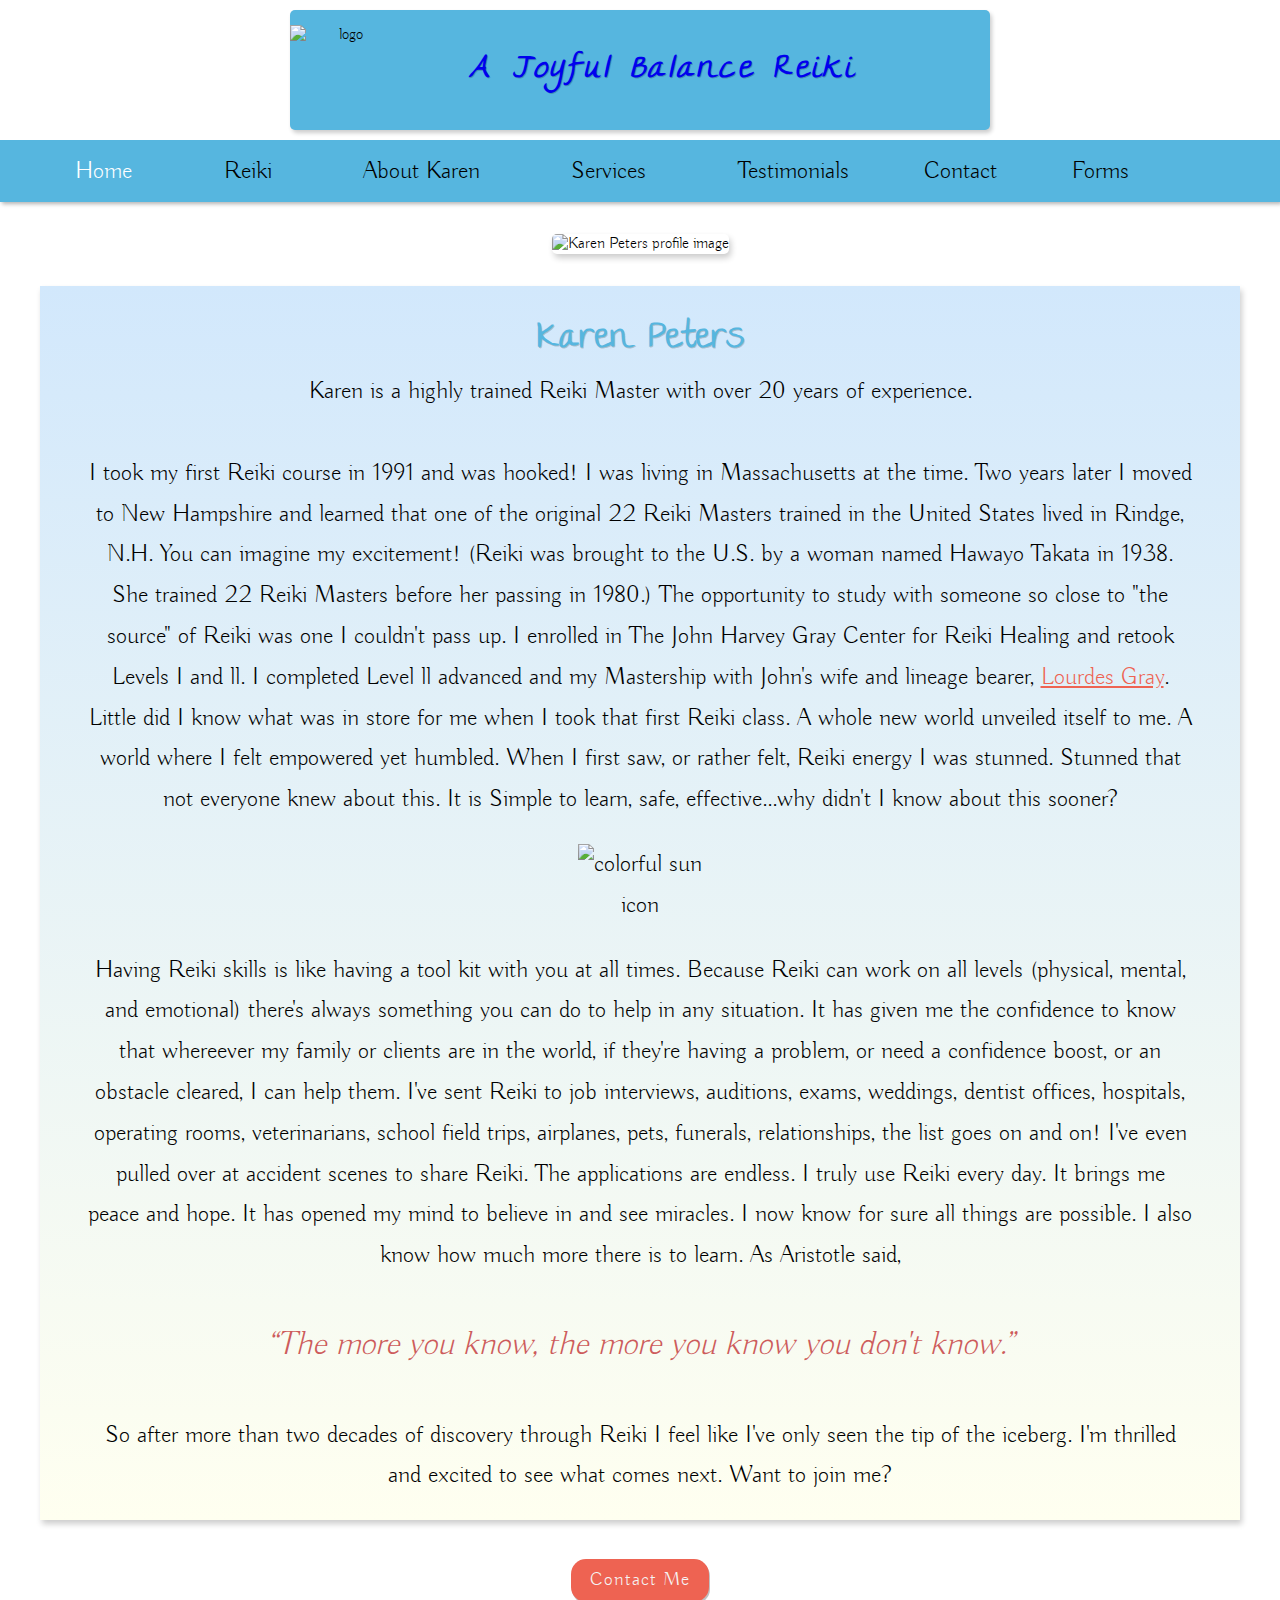
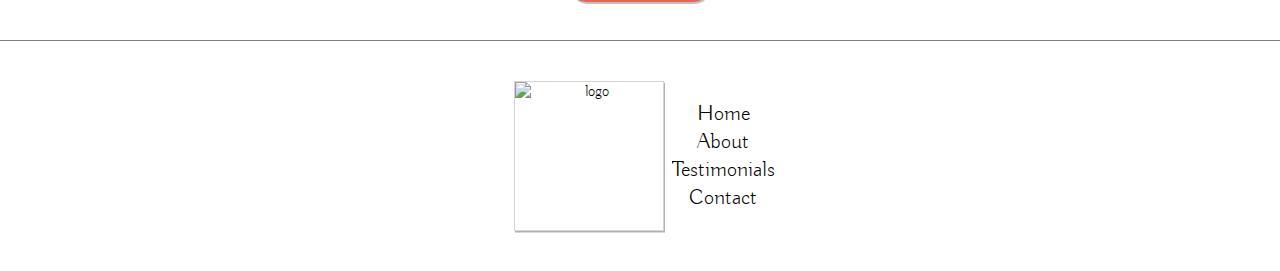
==== commit e4cbad95: "improved nav accessibility testing with chromevox, added aria label to link about about page" ====
--- a/about.html
+++ b/about.html
@@ -32,9 +32,15 @@
     </header>
     <nav class="topnav" id="myTopnav">
       <a href="#maincontent" id="skip-link">Skip to main content</a>
+      <a href="javascript:void(0)" class="topnav__icon" aria-label="toggle menu"
+        ><i class="fas fa-bars"></i
+      ></a>
       <a href="index.html" class="active">Home</a>
       <div class="topnav__dropdown">
-        <button class="topnav__dropbtn">
+        <button
+          class="topnav__dropbtn"
+          aria-label="select for Reiki Information dropdown menu"
+        >
           Reiki
           <i class="fa fa-caret-down topnav__carrot"></i>
         </button>
@@ -44,9 +50,12 @@
           <a href="reiki.html#benefits">Limitless Possibilities</a>
         </div>
       </div>
-      <a href="about.html">About</a>
+      <a href="about.html">About Karen</a>
       <div class="topnav__dropdown">
-        <button class="topnav__dropbtn">
+        <button
+          class="topnav__dropbtn"
+          aria-label="select for Services dropdown menu"
+        >
           Services
           <i class="fa fa-caret-down"></i>
         </button>
@@ -62,10 +71,8 @@
       <a href="form.html">Forms</a>
       <a
         href="https://www.facebook.com/A-Joyful-Balance-Reiki-573634809470996/?__xts__[0]=68.[base64]"
+        aria-label="facebook"
         ><i class="fab fa-facebook"></i
-      ></a>
-      <a href="javascript:void(0)" class="topnav__icon" aria-label="toggle menu"
-        ><i class="fas fa-bars"></i
       ></a>
     </nav>
     <main id="maincontent">
@@ -92,6 +99,7 @@
           for Reiki Healing and retook Levels I and ll. I completed Level ll
           advanced and my Mastership with John's wife and lineage bearer,
           <a
+            aria-label="Loures Gray, click to learn more about her"
             class="about__link"
             href="https://www.learnreiki.org/reiki-master-teacher/lourdes-gray/"
             target="_blank"
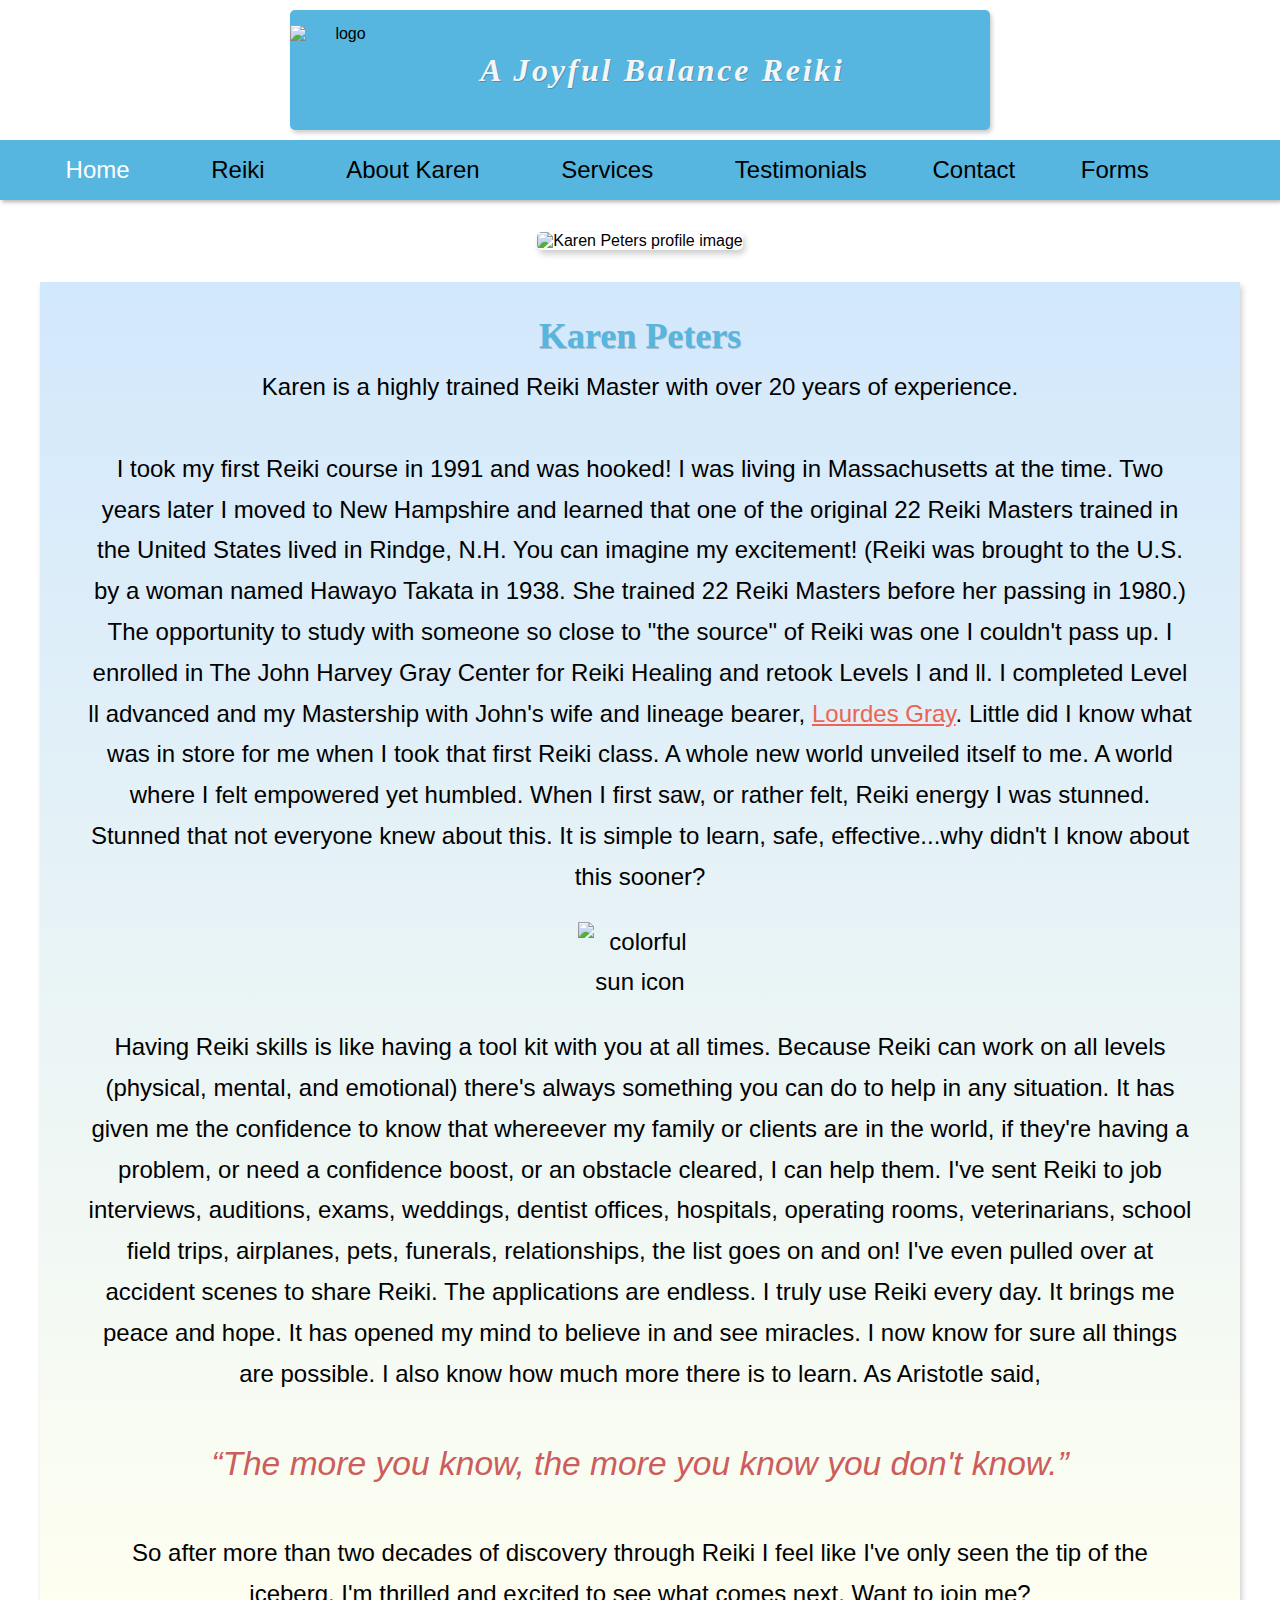
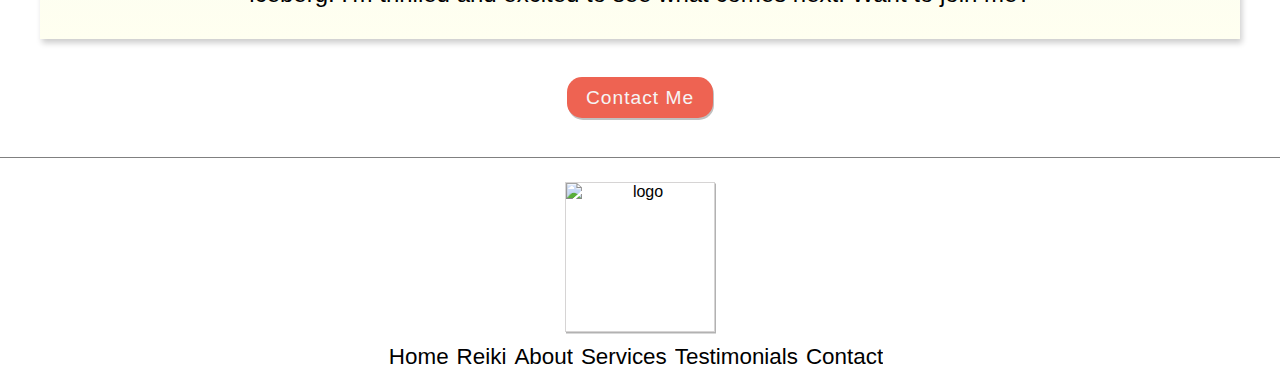
==== commit 6d474d0a: "made changes to footer, fixed typos" ====
--- a/about.html
+++ b/about.html
@@ -108,7 +108,7 @@
           Reiki class. A whole new world unveiled itself to me. A world where I
           felt empowered yet humbled. When I first saw, or rather felt, Reiki
           energy I was stunned. Stunned that not everyone knew about this. It is
-          Simple to learn, safe, effective...why didn't I know about this
+          simple to learn, safe, effective...why didn't I know about this
           sooner?
 
           <img
@@ -159,6 +159,12 @@
         class="footer__img"
       />
       <ul>
+        <li><a href="index.html">Home</a></li>
+        <li><a href="reiki.html">Reiki</a></li>
+        <li><a href="about.html">About</a></li>
+        <li><a href="services.html">Services</a></li>
+        <li><a href="test.html">Testimonials</a></li>
+        <li><a href="contact.html">Contact</a></li>
         <li>
           <a
             aria-label="facebook link"
@@ -167,10 +173,6 @@
             ><i class="fab fa-facebook"></i
           ></a>
         </li>
-        <li><a href="index.html">Home</a></li>
-        <li><a href="about.html">About</a></li>
-        <li><a href="test.html">Testimonials</a></li>
-        <li><a href="contact.html">Contact</a></li>
       </ul>
     </footer>
     <script src="js/app.js"></script>
--- a/css/styles.css
+++ b/css/styles.css
@@ -1,5 +1,13 @@
-@import url("https://fonts.googleapis.com/css2?family=Annie+Use+Your+Telescope&family=Buda:wght@300&display=swap");
-@import url("https://fonts.googleapis.com/css2?family=The+Girl+Next+Door&display=swap");
+@font-face {
+  font-family: girlNextDoor;
+  src: url(TheGirlNextDoor-Regular.ttf);
+}
+
+@font-face {
+  font-family: Buda;
+  src: url(Buda-Light.ttf);
+}
+
 .dropdown-is-visible {
   display: block;
 }
@@ -60,13 +68,13 @@
 
 body {
   overflow-x: auto;
-  font-family: "Buda", cursive;
+  font-family: Buda, sans-serif;
   text-align: center;
 }
 
 @media only screen and (min-width: 300px) and (max-width: 320px) {
   .page-titles {
-    font-family: "The Girl Next Door", cursive;
+    font-family: girlNextDoor, serif;
     font-size: 1em;
     background: white;
     width: 100%;
@@ -75,12 +83,12 @@
 
 h1 {
   font-size: 1.5em;
-  font-family: "The Girl Next Door", cursive;
+  font-family: girlNextDoor, serif;
   padding: 0.5em;
 }
 
 h1 a {
-  color: "Buda", cursive;
+  color: Buda, sans-serif;
   text-decoration: none;
 }
 
@@ -97,7 +105,7 @@
 }
 
 .page-titles {
-  font-family: "The Girl Next Door", cursive;
+  font-family: girlNextDoor, serif;
   font-size: 1rem;
   padding: 0.25em;
   background: #d2e8fc;
@@ -160,7 +168,7 @@
   border-radius: 15px;
   -webkit-box-shadow: 1px 2px silver;
   box-shadow: 1px 2px silver;
-  font-family: "Buda", cursive;
+  font-family: Buda, sans-serif;
   font-size: 1.2em;
   font-weight: 200;
   letter-spacing: 1px;
@@ -199,6 +207,10 @@
   .logo {
     padding-top: 0;
   }
+}
+
+.logo__link {
+  color: whitesmoke;
 }
 
 .logo__container {
@@ -238,7 +250,6 @@
 
 .logo__img {
   width: 70px;
-  height: 70px;
   position: absolute;
   bottom: 0;
   left: 0;
@@ -261,10 +272,10 @@
 
 .logo__title {
   font-size: 1.4rem;
+  color: whitesmoke;
   margin-left: 45px;
-  color: whitesmoke;
   font-style: italic;
-  font-family: "The Girl Next Door", cursive;
+  font-family: girlNextDoor, serif;
   text-shadow: 1px 1px rgba(0, 0, 0, 0.2);
 }
 
@@ -405,16 +416,21 @@
   }
   .topnav.responsive .topnav__dropdown .topnav__dropbtn {
     display: block;
+    margin: 10px;
     width: 100%;
   }
 }
 
 .footer {
   background: white;
-  padding: 2em;
+  padding: 1em;
   display: -webkit-box;
   display: -ms-flexbox;
   display: flex;
+  -webkit-box-orient: vertical;
+  -webkit-box-direction: normal;
+      -ms-flex-direction: column;
+          flex-direction: column;
   -webkit-box-pack: center;
   -ms-flex-pack: center;
   justify-content: center;
@@ -440,7 +456,8 @@
   -webkit-box-orient: vertical;
   -webkit-box-direction: normal;
   -ms-flex-direction: column;
-  flex-direction: column;
+  -ms-flex-wrap: wrap;
+      flex-wrap: wrap;
   -webkit-box-pack: space-evenly;
   -ms-flex-pack: space-evenly;
   justify-content: space-evenly;
@@ -451,6 +468,7 @@
 .footer li {
   overflow: hidden;
   list-style: none;
+  margin: 4px;
 }
 
 .footer a {
@@ -463,35 +481,32 @@
 .hero {
   background-color: #d2e8fc;
   position: relative;
+  width: 100%;
 }
 
 .hero__img {
   margin: 0;
   padding: 0;
   width: 100%;
-  height: 300px;
-  overflow-x: hidden;
-}
-
-@media only screen and (min-width: 768px) {
-  .hero__img {
-    height: 400px;
-  }
+}
+
+.hero__container-text {
+  position: absolute;
+  left: 50%;
+  top: 30%;
+  -webkit-transform: translate(-50%, -30%);
+          transform: translate(-50%, -30%);
 }
 
 .hero__text {
-  position: absolute;
-  top: 40%;
-  left: 50%;
-  -webkit-transform: translate(-50%, -40%);
-          transform: translate(-50%, -40%);
-  font-size: 3rem;
-  font-family: "Buda", cursive;
+  font-size: 2rem;
+  font-family: Buda, sans-serif;
   font-style: italic;
-  -webkit-animation: sk-scaleout 11s infinite linear;
-          animation: sk-scaleout 11s infinite linear;
+  -webkit-animation: breathe 11s infinite linear;
+          animation: breathe 11s infinite linear;
   color: #56b6df;
-  border-radius: 100%;
+  z-index: 100;
+  overflow: hidden;
 }
 
 @media only screen and (min-width: 768px) {
